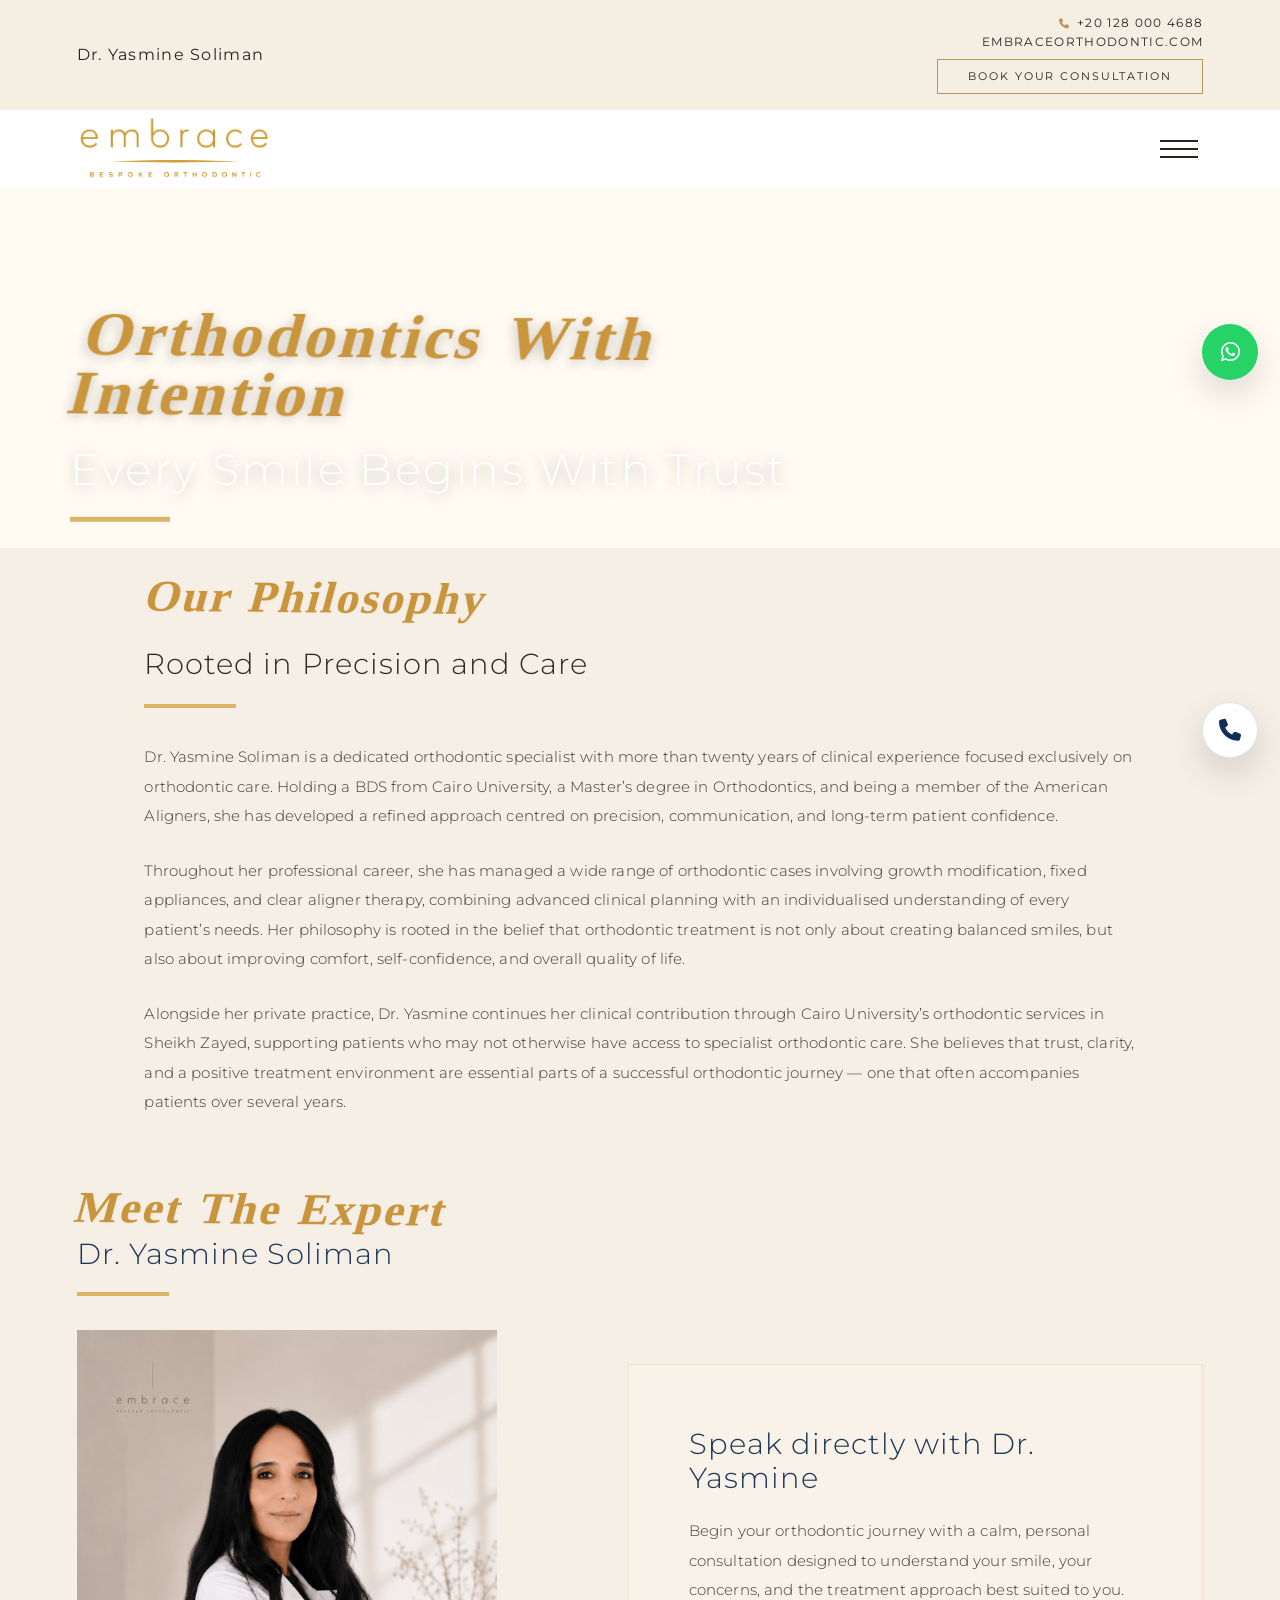
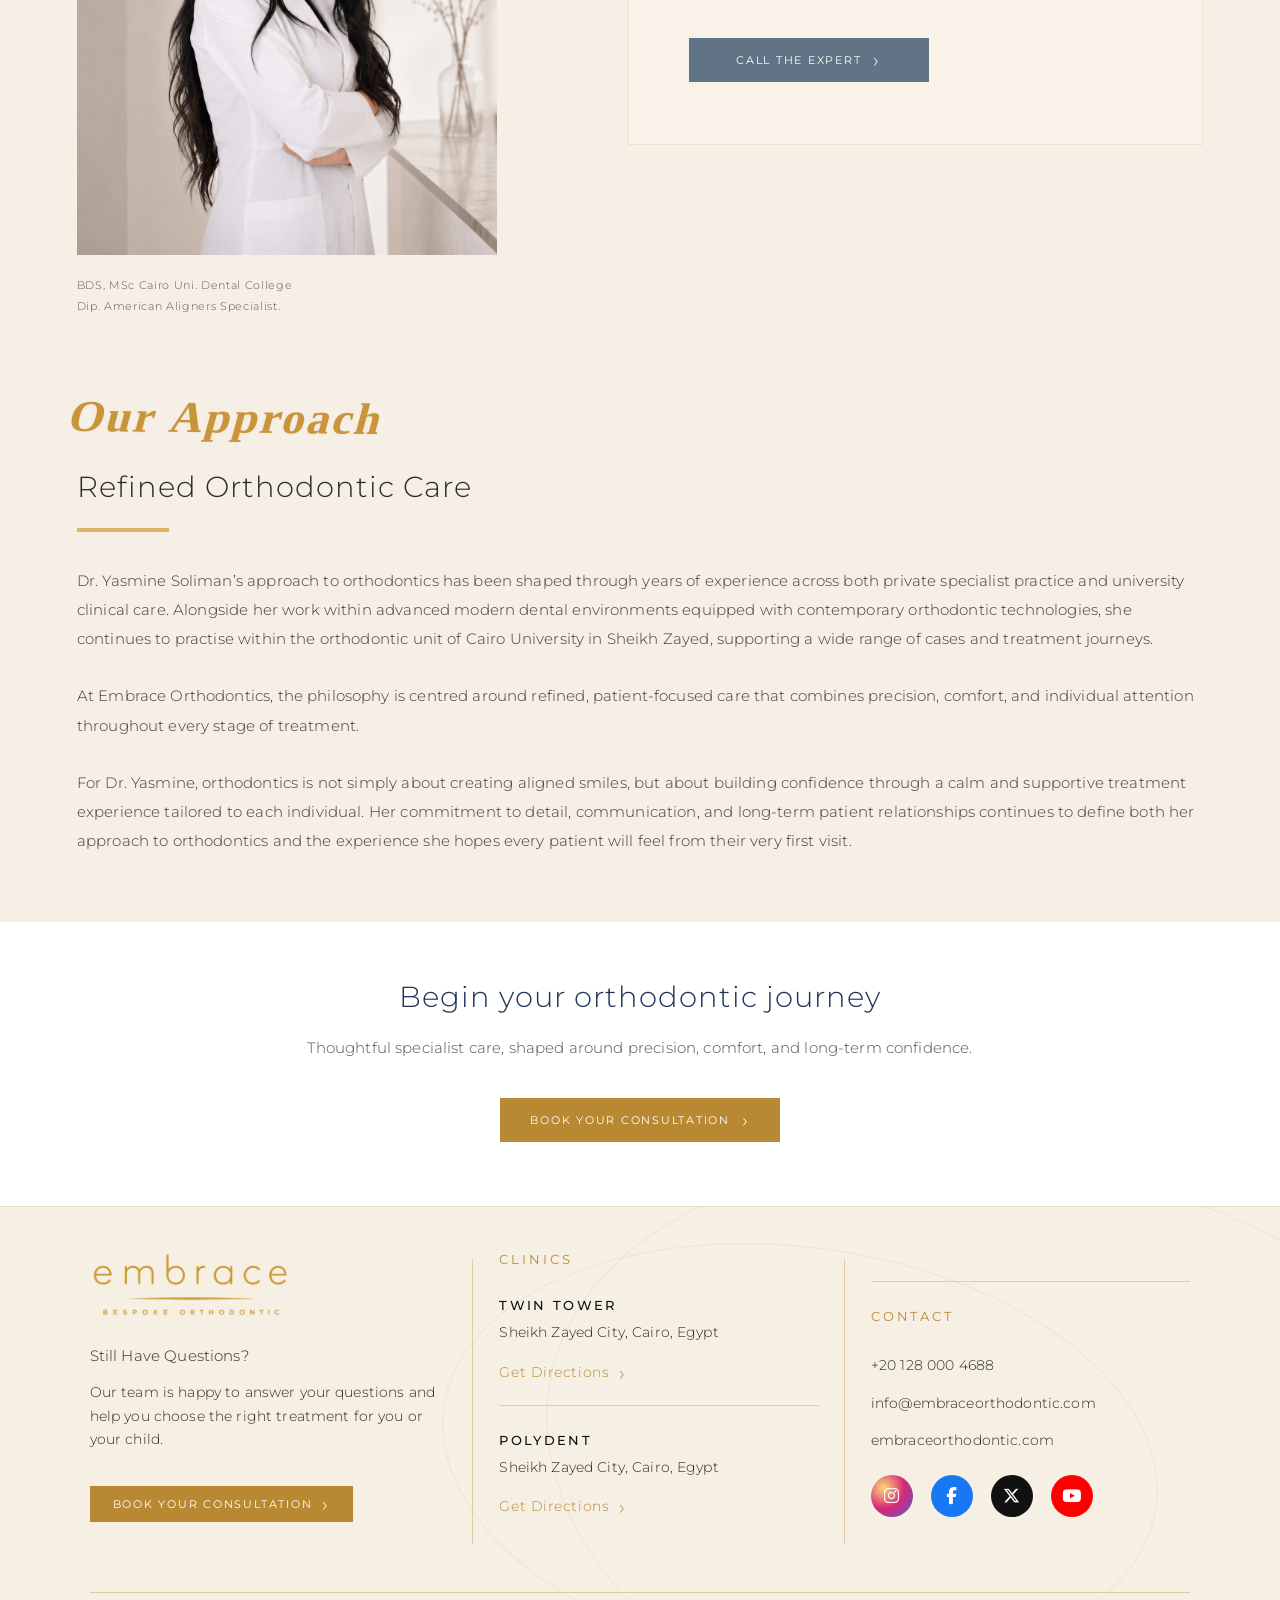
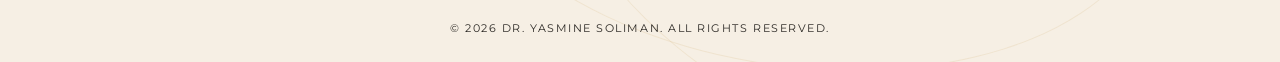
==== about.html @ a154ec94 "Update about.html" ====
<!--

=========================================================

ABOUT.HTML — LOCKED GLOBAL DESIGN

=========================================================

01. Document Head

02. Global Header - Burger menu - Floating buttons

03. Hero Section

04. Philosophy + Doctor CTA Section

05. Refined Approach Section

06. Final CTA Section

07. Global Footer

08. Page Scripts

=========================================================

-->

<!DOCTYPE html>

<html lang="en">

<head>

  <meta charset="UTF-8" />

  <meta name="viewport" content="width=device-width, initial-scale=1.0" />

  <title>About | Dr. Yasmine Soliman</title>

  <!-- ================= CSS FILES ================= -->

  <link rel="stylesheet" href="design-system.css?v=18" />

  <link rel="stylesheet" href="style.css?v=146" />

  <link rel="stylesheet" href="about.css?v=90" />

  <!-- ================= SITE DATA ================= -->

  <script src="site-data.js?v=13"></script>

  <!-- ================= GOOGLE FONTS ================= -->

  <link rel="preconnect" href="https://fonts.googleapis.com">

  <link rel="preconnect" href="https://fonts.gstatic.com" crossorigin>

  <link href="https://fonts.googleapis.com/css2?family=Montserrat:wght@200;300;400;500;600&family=Poppins:wght@200;300;400;500;600&display=swap" rel="stylesheet">

  <!-- ================= ICONS ================= -->

  <link rel="stylesheet" href="https://cdnjs.cloudflare.com/ajax/libs/font-awesome/6.5.0/css/all.min.css" />

</head>

<body class="about-page">

<!-- ================= 02. GLOBAL HEADER - BURGER MENU - FLOATING BUTTONS ================= -->

<header class="site-header">

  <div class="header-top">

    <a href="index.html?v=3" class="header-doctor-name">Dr. Yasmine Soliman</a>

    <div class="header-contact header-contact-stacked">

      <a href="tel:+201280004688" class="header-phone-link" data-site-phone-link>

        <i class="fa-solid fa-phone"></i>

        <span data-site-phone>+20 128 000 4688</span>

      </a>

      <span data-site-domain>WWW.EMBRACEORTHODONTIC.COM</span>

      <a href="contact.html?v=3" class="header-consultation">BOOK YOUR CONSULTATION</a>

    </div>

  </div>

  <div class="header-main">

    <a href="index.html?v=3" class="site-logo" aria-label="Embrace Bespoke Orthodontic">

      <img src="embrace-clear.png?v=1" alt="Embrace Bespoke Orthodontic">

    </a>

    <button class="burger-btn" aria-label="Open menu" aria-expanded="false" onclick="toggleMenu()">

      <span></span>

      <span></span>

      <span></span>

    </button>

  </div>

</header>

<div class="menu-overlay" id="menuOverlay">

  <div class="menu-orthodontic-line"></div>

  <div class="menu-inner">

    <div>

      <a href="index.html?v=3" class="menu-logo">

        <img src="embrace-clear.png?v=1" alt="Embrace Bespoke Orthodontic">

      </a>

      <nav class="menu-nav">

        <a href="index.html?v=3">Home</a>

        <a href="about.html?v=3">About</a>

        <a href="services.html?v=3">Services</a>

        <a href="pricing.html?v=1">Pricing</a>

        <a href="faq.html?v=60">FAQ</a>

        <a href="contact.html?v=3">Contact</a>

      </nav>

    </div>

    <div class="menu-bottom">

      <div>

        <strong>Contact</strong>

        <p data-site-phone>+20 128 000 4688</p>

        <p data-site-email>info@embraceorthodontic.com</p>

        <p data-site-domain>embraceorthodontic.com</p>

      </div>

      <div>

        <strong>Clinics</strong>

        <p data-site-address>Twin Tower, Sheikh Zayed City, Cairo, Egypt</p>

        <p>Polydent, Sheikh Zayed City, Cairo, Egypt</p>

      </div>

    </div>

  </div>

</div>

<a href="https://wa.me/201280004688" class="floating-contact float-whatsapp" aria-label="WhatsApp" data-site-whatsapp-link>

  <i class="fab fa-whatsapp"></i>

</a>

<a href="tel:+201280004688" class="floating-contact float-call" aria-label="Call" data-site-phone-link>

  <i class="fa-solid fa-phone"></i>

</a>

<!-- ================= 03. HERO SECTION ================= -->

<section class="about-hero hero-reveal">

  <div class="about-hero-content">

    <p class="about-hero-script script-line global-hero-script">Orthodontics With Intention</p>

    <h1 class="hero-title hero-title-line global-hero-title">Every Smile Begins With Trust</h1>

  </div>

</section>

<!-- ================= 04. PHILOSOPHY + DOCTOR CTA SECTION ================= -->

<section class="about-main-white">

  <div class="about-philosophy-panel">

    <div class="about-philosophy-inner">

      <p class="about-section-script global-section-script">Our Philosophy</p>

      <h2 class="global-section-title">Rooted in Precision and Care</h2>

      <span class="about-section-line global-gold-line"></span>

      <p class="global-body-copy">

        Dr. Yasmine Soliman is a dedicated orthodontic specialist with more than twenty years of clinical experience focused exclusively on orthodontic care. Holding a BDS from Cairo University, a Master’s degree in Orthodontics, and being a member of the American Aligners, she has developed a refined approach centred on precision, communication, and long-term patient confidence.

      </p>

      <p class="global-body-copy">

        Throughout her professional career, she has managed a wide range of orthodontic cases involving growth modification, fixed appliances, and clear aligner therapy, combining advanced clinical planning with an individualised understanding of every patient’s needs. Her philosophy is rooted in the belief that orthodontic treatment is not only about creating balanced smiles, but also about improving comfort, self-confidence, and overall quality of life.

      </p>

      <p class="global-body-copy">

        Alongside her private practice, Dr. Yasmine continues her clinical contribution through Cairo University’s orthodontic services in Sheikh Zayed, supporting patients who may not otherwise have access to specialist orthodontic care. She believes that trust, clarity, and a positive treatment environment are essential parts of a successful orthodontic journey — one that often accompanies patients over several years.

      </p>

    </div>

  </div>

  <div class="about-doctor-section">

    <div class="about-doctor-card">

      <p class="about-doctor-script global-section-script">Meet  The  Expert</p>

      <h2 class="global-section-title">Dr. Yasmine Soliman</h2>

      <span class="about-section-line global-gold-line"></span>

      <div class="about-doctor-image-wrap">

        <img src="about-dr-yasmine.png" alt="Dr. Yasmine Soliman">

      </div>

      <p class="about-doctor-honours">

        BDS, MSc Cairo Uni. Dental College<br>

        Dip. American Aligners Specialist.

      </p>

    </div>

    <div class="about-consult-box">

      <h3 class="global-section-title">Speak directly with Dr. Yasmine</h3>

      <p class="global-body-copy">

        Begin your orthodontic journey with a calm, personal consultation designed to understand your smile, your concerns, and the treatment approach best suited to you.

      </p>

      <a href="contact.html?v=3" class="about-consult-btn global-button">CALL THE EXPERT</a>

    </div>

  </div>

</section>

<!-- ================= 05. REFINED APPROACH SECTION ================= -->

<section class="about-refined-section">

  <div class="about-refined-inner">

    <p class="about-section-script global-section-script">Our Approach</p>

    <h2 class="global-section-title">Refined Orthodontic Care</h2>

    <span class="about-section-line global-gold-line"></span>

    <p class="global-body-copy">

      Dr. Yasmine Soliman’s approach to orthodontics has been shaped through years of experience across both private specialist practice and university clinical care. Alongside her work within advanced modern dental environments equipped with contemporary orthodontic technologies, she continues to practise within the orthodontic unit of Cairo University in Sheikh Zayed, supporting a wide range of cases and treatment journeys.

    </p>

    <p class="global-body-copy">

      At Embrace Orthodontics, the philosophy is centred around refined, patient-focused care that combines precision, comfort, and individual attention throughout every stage of treatment.

    </p>

    <p class="global-body-copy">

      For Dr. Yasmine, orthodontics is not simply about creating aligned smiles, but about building confidence through a calm and supportive treatment experience tailored to each individual. Her commitment to detail, communication, and long-term patient relationships continues to define both her approach to orthodontics and the experience she hopes every patient will feel from their very first visit.

    </p>

  </div>

</section>

<!-- ================= 06. FINAL CTA SECTION ================= -->

<section class="about-final-cta">

  <div class="about-final-cta-inner">

    <h2 class="global-section-title">Begin your orthodontic journey</h2>

    <p class="global-body-copy">

      Thoughtful specialist care, shaped around precision, comfort, and long-term confidence.

    </p>

    <a href="contact.html?v=3" class="about-final-btn global-button">BOOK YOUR CONSULTATION</a>

  </div>

</section>

<!-- ================= 07. GLOBAL FOOTER ================= -->

<footer class="site-footer">

  <div class="footer-inner">

    <div class="footer-brand">

      <a href="index.html?v=3" class="footer-logo">

        <img src="embrace-clear.png?v=1" alt="Embrace Bespoke Orthodontic">

      </a>

      <p class="footer-question">Still Have Questions?</p>

      <p>

        Our team is happy to answer your questions and help you choose the right treatment for you or your child.

      </p>

      <a href="contact.html?v=3" class="footer-cta">BOOK YOUR CONSULTATION</a>

    </div>

<div class="footer-column">

  <h3>Clinics</h3>

  <div class="footer-clinic">

    <strong>Twin Tower</strong>

    <p>Sheikh Zayed City, Cairo, Egypt</p>

    <a href="https://www.google.com/maps?q=Twin+Towers+Sheikh+Zayed+Cairo"

       target="_blank"

       rel="noopener"

       class="footer-map"

       data-site-primary-map-link>

       Get Directions

    </a>

  </div>

  <div class="footer-clinic">

    <strong>Polydent</strong>

    <p>Sheikh Zayed City, Cairo, Egypt</p>

    <a href="https://maps.app.goo.gl/KwoF2sYUzkKgD4gw7?g_st=ic"

       target="_blank"

       rel="noopener"

       class="footer-map"

       data-site-secondary-map-link>

       Get Directions

    </a>

  </div>

</div>

    <div class="footer-column">

      <h3>Contact</h3>

      <p data-site-phone>+20 128 000 4688</p>

      <p data-site-email>info@embraceorthodontic.com</p>

      <p data-site-domain>embraceorthodontic.com</p>

   <div class="footer-socials">

  <a href="https://www.instagram.com/" target="_blank" rel="noopener" class="icon instagram" aria-label="Instagram" data-site-instagram-link><i class="fab fa-instagram"></i></a>

  <a href="https://www.facebook.com/" target="_blank" rel="noopener" class="icon facebook" aria-label="Facebook" data-site-facebook-link><i class="fab fa-facebook-f"></i></a>

  <a href="https://x.com/" target="_blank" rel="noopener" class="icon twitter" aria-label="X" data-site-x-link><i class="fab fa-x-twitter"></i></a>

  <a href="https://www.youtube.com/" target="_blank" rel="noopener" class="icon youtube" aria-label="YouTube" data-site-youtube-link><i class="fab fa-youtube"></i></a>

</div>

    </div>

  </div>

  <div class="footer-bottom">

    <span data-site-footer>© 2026 Embrace Bespoke Orthodontic. All rights reserved.</span>

  </div>

</footer>

<!-- ================= 08. PAGE SCRIPTS ================= -->

<script>

function toggleMenu() {

  const body = document.body;

  const burger = document.querySelector(".burger-btn");

  body.classList.toggle("menu-open");

  const isOpen = body.classList.contains("menu-open");

  if (burger) {

    burger.setAttribute("aria-expanded", isOpen ? "true" : "false");

  }

}

window.addEventListener("scroll", function() {

  if (window.scrollY > 80) {

    document.body.classList.add("is-scrolled");

  } else {

    document.body.classList.remove("is-scrolled");

  }

});

window.addEventListener("load", function() {

  const hero = document.querySelector(".hero-reveal");

  if (hero) {

    setTimeout(function() {

      hero.classList.add("animate");

    }, 300);

  }

});

document.addEventListener("DOMContentLoaded", function () {

  if (typeof SITE_DATA === "undefined") return;

  document.querySelectorAll("[data-site-email]").forEach(function (el) {

    el.textContent = SITE_DATA.contact.email;

    if (el.tagName.toLowerCase() === "a") {

      el.href = "mailto:" + SITE_DATA.contact.email;

    }

  });

  document.querySelectorAll("[data-site-phone]").forEach(function (el) {

    el.textContent = SITE_DATA.contact.phoneDisplay;

  });

  document.querySelectorAll("[data-site-phone-link]").forEach(function (el) {

    el.href = "tel:" + SITE_DATA.contact.phoneRaw;

  });

  document.querySelectorAll("[data-site-whatsapp-link]").forEach(function (el) {

    el.href = SITE_DATA.contact.whatsappUrl;

  });

  document.querySelectorAll("[data-site-instagram-link]").forEach(function (el) {

  el.href = SITE_DATA.social.instagram;

});

document.querySelectorAll("[data-site-facebook-link]").forEach(function (el) {

  el.href = SITE_DATA.social.facebook;

});

document.querySelectorAll("[data-site-x-link]").forEach(function (el) {

  el.href = SITE_DATA.social.x || SITE_DATA.social.twitter;

});

document.querySelectorAll("[data-site-youtube-link]").forEach(function (el) {

  el.href = SITE_DATA.social.youtube;

});

  document.querySelectorAll("[data-site-primary-map-link]").forEach(function (el) {

  el.href = SITE_DATA.locations.primary.googleMapsUrl;

  el.target = "_blank";

  el.rel = "noopener";

});

document.querySelectorAll("[data-site-secondary-map-link]").forEach(function (el) {

  el.href = SITE_DATA.locations.secondary.googleMapsUrl;

  el.target = "_blank";

  el.rel = "noopener";

});

  document.querySelectorAll("[data-site-domain]").forEach(function (el) {

    el.textContent = SITE_DATA.website.domain;

  });

  document.querySelectorAll("[data-site-footer]").forEach(function (el) {

    el.textContent = SITE_DATA.footer.copyrightText;

  });

});

</script>

</body>

</html>
---- design-system.css ----
/* =========================================================

   EMBRACE BESPOKE ORTHODONTIC

   GLOBAL DESIGN SYSTEM

=========================================================

01. ROOT / CORE TOKENS
02. FONT FAMILY SYSTEM
03. SCRIPT TEXT SYSTEM
    - script tokens
    - global-script base class
    - global-hero-script class
    - global-section-script class
    - responsive script sizing/alignment
04. HERO TITLE SYSTEM
    - hero title tokens
    - global-hero-title class
    - responsive hero title sizing
05. SECTION TITLE SYSTEM
    - section title tokens
    - global-section-title class
    - responsive section title sizing
06. UNDERLINE SYSTEM
    - underline tokens
    - global-gold-line class
    - responsive underline sizing
07. BODY TEXT SYSTEM
    - body copy tokens
    - global-body-copy class
    - responsive body copy sizing
08. CARD TITLE SYSTEM
    - card title tokens
    - global-card-title class
    - responsive card title sizing
09. POPUP TITLE SYSTEM
    - popup title tokens
    - global-popup-title class
    - responsive popup title sizing
10. BUTTON SYSTEM
    - button tokens
    - global-button class
11. SPACING / CONTAINER SYSTEM
12. COLOUR UTILITY SYSTEM
13. HEADER PHONE LINK SUPPORT

========================================================= */


/* =========================================================

   EMBRACE BESPOKE ORTHODONTIC

   GLOBAL DESIGN SYSTEM

   This file controls shared visual design:

   fonts, scripts, hero titles, section titles,

   body copy, card titles, popup titles, underlines,

   buttons, colours, spacing, containers.

   Page CSS should control layout only.

========================================================= */

/* =========================================================

   01. ROOT / CORE TOKENS

========================================================= */

:root {

  --border-radius: 0px;

  --transition-smooth: all 0.4s ease;

  --transition-fast: all 0.25s ease;

  --shadow-soft: 0 10px 30px rgba(0,0,0,0.04);

  --shadow-light: 0 4px 20px rgba(0,0,0,0.03);

}

/* =========================================================

   02. FONT FAMILY SYSTEM

========================================================= */

:root {

  --font-body: 'Poppins', sans-serif;

  --font-heading: 'Montserrat', 'Poppins', sans-serif;

  --font-script: 'FasthinScript', cursive;

}

/* =========================================================

   03. SCRIPT TEXT SYSTEM

========================================================= */

:root {

  --script-font-family: var(--font-script);

  --script-font-weight: 600;

  --script-line-height: 0.95;

  --script-letter-spacing: 0.05em;

  --script-word-spacing: 0.08em;

  --script-scale-y: 1.10;

  --script-scale-x: 1.14;

  --script-skew-x: -14deg;

  --script-rotate: 0.6deg;

  --hero-script-size-desktop: 56px;

  --hero-script-size-tablet: 50px;

  --hero-script-size-mobile: 36px;

  --section-script-size-desktop: 40px;

  --section-script-size-tablet: 34px;

  --section-script-size-mobile: 34px;

  --hero-script-line-height: 0.95;

  --section-script-line-height: 0.92;

  --hero-script-align-x-desktop: 60px;

  --hero-script-align-x-tablet: 60px;

  --hero-script-align-x-mobile: 10px;

  --section-script-align-x-desktop: 70px;

  --section-script-align-x-tablet: 70px;

  --section-script-align-x-mobile: 24px;

  --hero-script-text-shadow:

    0 0 1px rgba(198,144,51,0.40),

    0 2px 12px rgba(0,0,0,0.25);

  --section-script-text-shadow:

    0 0 1px rgba(217,154,62,0.38),

    0 1px 6px rgba(0,0,0,0.04);

}

/* Base script */

.global-script {

  font-family: var(--script-font-family);

  font-weight: var(--script-font-weight);

  letter-spacing: var(--script-letter-spacing);

  word-spacing: var(--script-word-spacing);

  color: var(--brand-gold-script);

}

/* Hero script */

.global-hero-script {

  font-family: var(--script-font-family);

  font-size: var(--hero-script-size-desktop);

  line-height: var(--hero-script-line-height);

  font-weight: var(--script-font-weight);

  letter-spacing: var(--script-letter-spacing);

  word-spacing: var(--script-word-spacing);

  color: var(--brand-gold-script);

  text-shadow: var(--hero-script-text-shadow);

  transform:

    translateX(var(--hero-script-align-x-desktop))

    scaleY(var(--script-scale-y))

    scaleX(var(--script-scale-x))

    skewX(var(--script-skew-x))

    rotate(var(--script-rotate));

}

/* Section script */

.global-section-script {

  font-family: var(--script-font-family);

  font-size: var(--section-script-size-desktop);

  line-height: var(--section-script-line-height);

  font-weight: var(--script-font-weight);

  letter-spacing: var(--script-letter-spacing);

  word-spacing: var(--script-word-spacing);

  color: var(--brand-gold-script);

  text-shadow: var(--section-script-text-shadow);

  transform:

    translateX(var(--section-script-align-x-desktop))

    scaleY(var(--script-scale-y))

    scaleX(var(--script-scale-x))

    skewX(var(--script-skew-x))

    rotate(var(--script-rotate));

}

@media (min-width: 701px) and (max-width: 1180px) {

  .global-hero-script {

    font-size: var(--hero-script-size-tablet);

    transform:

      translateX(var(--hero-script-align-x-tablet))

      scaleY(var(--script-scale-y))

      scaleX(var(--script-scale-x))

      skewX(var(--script-skew-x))

      rotate(var(--script-rotate));

  }

  .global-section-script {

    font-size: var(--section-script-size-tablet);

    transform:

      translateX(var(--section-script-align-x-tablet))

      scaleY(var(--script-scale-y))

      scaleX(var(--script-scale-x))

      skewX(var(--script-skew-x))

      rotate(var(--script-rotate));

  }

}

@media (max-width: 700px) {

  .global-hero-script {

    font-size: var(--hero-script-size-mobile);

    transform:

      translateX(var(--hero-script-align-x-mobile))

      scaleY(var(--script-scale-y))

      scaleX(var(--script-scale-x))

      skewX(var(--script-skew-x))

      rotate(var(--script-rotate));

  }

  .global-section-script {

    font-size: var(--section-script-size-mobile);

    transform:

      translateX(var(--section-script-align-x-mobile))

      scaleY(var(--script-scale-y))

      scaleX(var(--script-scale-x))

      skewX(var(--script-skew-x))

      rotate(var(--script-rotate));

  }

}

/* =========================================================

   04. HERO TITLE SYSTEM

========================================================= */

:root {

  --hero-title-font-family: var(--font-heading);

  --hero-title-font-weight: 300;

  --hero-title-line-height: 1.16;

  --hero-title-letter-spacing: 0.055em;

  --hero-title-text-transform: none;

  --hero-title-size-desktop: 44px;

  --hero-title-size-tablet: 38px;

  --hero-title-size-mobile: 42px;

  --hero-title-color-light: rgba(255,255,255,0.96);

  --hero-title-color-dark: #2d2a26;

  --hero-title-color-navy: #1d3557;

  --hero-title-text-shadow-light:

    0 2px 14px rgba(0,0,0,0.28),

    0 0 20px rgba(255,255,255,0.08);

}

.global-hero-title {

  font-family: var(--hero-title-font-family);

  font-size: var(--hero-title-size-desktop);

  line-height: var(--hero-title-line-height);

  font-weight: var(--hero-title-font-weight);

  letter-spacing: var(--hero-title-letter-spacing);

  text-transform: var(--hero-title-text-transform);

}

@media (min-width: 701px) and (max-width: 1180px) {

  .global-hero-title {

    font-size: var(--hero-title-size-tablet);

  }

}

@media (max-width: 700px) {

  .global-hero-title {

    font-size: var(--hero-title-size-mobile);

  }

}

/* =========================================================

   05. SECTION TITLE SYSTEM

========================================================= */

:root {

  --section-title-font-family: var(--font-heading);

  --section-title-font-weight: 300;

  --section-title-line-height: 1.16;

  --section-title-letter-spacing: 0.035em;

  --section-title-text-transform: none;

  --section-title-size-desktop: 29px;

  --section-title-size-tablet: 27px;

  --section-title-size-mobile: 25px;

  --section-title-color-light: rgba(255,255,255,0.94);

  --section-title-color-blue: #607485;

  --section-title-color-dark: #2d2a26;

  --section-title-color-navy: #1d3557;

}

.global-section-title {

  font-family: var(--section-title-font-family);

  font-size: var(--section-title-size-desktop);

  line-height: var(--section-title-line-height);

  font-weight: var(--section-title-font-weight);

  letter-spacing: var(--section-title-letter-spacing);

  text-transform: var(--section-title-text-transform);

}

@media (min-width: 701px) and (max-width: 1180px) {

  .global-section-title {

    font-size: var(--section-title-size-tablet);

  }

}

@media (max-width: 700px) {

  .global-section-title {

    font-size: var(--section-title-size-mobile);

  }

}

/* =========================================================

   06. UNDERLINE SYSTEM

========================================================= */

:root {

  --underline-width-desktop: 92px;

  --underline-height-desktop: 4px;

  --underline-width-tablet: 72px;

  --underline-height-tablet: 3px;

  --underline-width-mobile: 72px;

  --underline-height-mobile: 3px;

  --underline-color: #ddb46a;

  --underline-gap-top: 22px;

  --underline-gap-bottom: 34px;

}

.global-gold-line {

  display: block;

  width: var(--underline-width-desktop);

  height: var(--underline-height-desktop);

  margin: var(--underline-gap-top) 0 var(--underline-gap-bottom);

  background: var(--underline-color);

}

@media (min-width: 701px) and (max-width: 1180px) {

  .global-gold-line {

    width: var(--underline-width-tablet);

    height: var(--underline-height-tablet);

  }

}

@media (max-width: 700px) {

  .global-gold-line {

    width: var(--underline-width-mobile);

    height: var(--underline-height-mobile);

  }

}

/* =========================================================

   07. BODY TEXT SYSTEM

========================================================= */

:root {

  --body-copy-font-family: var(--font-heading);

  --body-copy-font-size-desktop: 15px;

  --body-copy-font-size-tablet: 14.5px;

  --body-copy-font-size-mobile: 14px;

  --body-copy-line-height-desktop: 1.95;

  --body-copy-line-height-tablet: 1.82;

  --body-copy-line-height-mobile: 1.82;

  --body-copy-font-weight: 300;

  --body-copy-letter-spacing: 0.01em;

  --body-copy-color-dark: rgba(47,42,38,0.92);

  --body-copy-color-muted: rgba(47,42,38,0.82);

  --body-copy-color-light: rgba(255,255,255,0.88);

}

.global-body-copy {

  font-family: var(--body-copy-font-family);

  font-size: var(--body-copy-font-size-desktop);

  line-height: var(--body-copy-line-height-desktop);

  font-weight: var(--body-copy-font-weight);

  letter-spacing: var(--body-copy-letter-spacing);

}

@media (min-width: 701px) and (max-width: 1180px) {

  .global-body-copy {

    font-size: var(--body-copy-font-size-tablet);

    line-height: var(--body-copy-line-height-tablet);

  }

}

@media (max-width: 700px) {

  .global-body-copy {

    font-size: var(--body-copy-font-size-mobile);

    line-height: var(--body-copy-line-height-mobile);

  }

}

/* =========================================================

   08. CARD TITLE SYSTEM

========================================================= */

:root {

  --card-title-font-family: var(--font-heading);

  --card-title-font-weight: 300;

  --card-title-line-height: 1.2;

  --card-title-letter-spacing: 0.025em;

  --card-title-size-desktop: 23px;

  --card-title-size-tablet: 22px;

  --card-title-size-mobile: 26px;

  --card-title-color-light: rgba(255,255,255,0.94);

  --card-title-color-dark: #2d2a26;

  --card-title-color-navy: #1d3557;

}

.global-card-title {

  font-family: var(--card-title-font-family);

  font-size: var(--card-title-size-desktop);

  line-height: var(--card-title-line-height);

  font-weight: var(--card-title-font-weight);

  letter-spacing: var(--card-title-letter-spacing);

}

@media (min-width: 701px) and (max-width: 1180px) {

  .global-card-title {

    font-size: var(--card-title-size-tablet);

  }

}

@media (max-width: 700px) {

  .global-card-title {

    font-size: var(--card-title-size-mobile);

  }

}

/* =========================================================

   09. POPUP TITLE SYSTEM

========================================================= */

:root {

  --popup-title-font-family: var(--font-heading);

  --popup-title-font-weight: 300;

  --popup-title-line-height: 1.12;

  --popup-title-letter-spacing: 0.015em;

  --popup-title-size-desktop: 32px;

  --popup-title-size-mobile: 28px;

  --popup-title-color-dark: #2d2a26;

}

.global-popup-title {

  font-family: var(--popup-title-font-family);

  font-size: var(--popup-title-size-desktop);

  line-height: var(--popup-title-line-height);

  font-weight: var(--popup-title-font-weight);

  letter-spacing: var(--popup-title-letter-spacing);

}

@media (max-width: 700px) {

  .global-popup-title {

    font-size: var(--popup-title-size-mobile);

  }

}

/* =========================================================

   10. BUTTON SYSTEM

========================================================= */

:root {

  --button-font-family: var(--font-heading);

  --button-font-size: 11px;

  --button-font-weight: 400;

  --button-letter-spacing: 0.16em;

  --button-height: 44px;

}

.global-button {

  display: inline-flex;

  align-items: center;

  justify-content: center;

  height: var(--button-height);

  font-family: var(--button-font-family);

  font-size: var(--button-font-size);

  line-height: 1;

  font-weight: var(--button-font-weight);

  letter-spacing: var(--button-letter-spacing);

  text-transform: uppercase;

}

/* =========================================================

   11. SPACING / CONTAINER SYSTEM

========================================================= */

:root {

  --container-wide: 1240px;

  --container-standard: 1180px;

  --container-reading: 920px;

  --container-narrow: 760px;

  --page-padding-desktop: 6%;

  --page-padding-tablet: 5%;

  --page-padding-mobile: 7%;

  --section-compact-desktop: 56px;

  --section-medium-desktop: 78px;

  --section-feature-desktop: 96px;

  --section-compact-tablet: 52px;

  --section-medium-tablet: 70px;

  --section-feature-tablet: 84px;

  --section-compact-mobile: 42px;

  --section-medium-mobile: 54px;

  --section-feature-mobile: 66px;

  --title-to-line-gap: 22px;

  --line-to-content-gap: 34px;

  --script-to-title-gap: 8px;

  --section-heading-bottom-gap: 36px;

  --section-heading-bottom-gap-mobile: 28px;

  --card-gap-desktop: 18px;

  --card-gap-tablet: 16px;

  --card-gap-mobile: 14px;

  --card-padding-desktop: 30px;

  --card-padding-mobile: 22px;

}

/* =========================================================

   12. COLOUR UTILITY SYSTEM

========================================================= */

:root {

  --brand-white: #ffffff;

  --brand-ivory: #fffaf2;

  --brand-cream: #f6efe6;

  --brand-soft-cream: #f8f2e8;

  --brand-charcoal: #2d2a26;

  --brand-muted: #6f655c;

  --brand-navy: #1d3557;

  --brand-steel-blue: #607485;

  --brand-footer-blue: #263c4b;

  --brand-gold: #b88932;

  --brand-gold-soft: #ddb46a;

  --brand-gold-script: #c69033;

  --color-navy: var(--brand-navy);

  --color-navy-soft: #27496d;

  --color-light-blue: #edf5f9;

  --color-cream: var(--brand-cream);

  --color-white: var(--brand-white);

  --color-gold: #b89b5e;

  --color-text: #2b2b2b;

  --color-text-light: #6f6f6f;

  --color-border: rgba(0, 0, 0, 0.08);

  --footer-global-bg: #f6efe4;

  --footer-variant-bg: #263c4b;

  --footer-bottom-strip-bg: #526675;

  --footer-text-dark: #2d2a26;

  --footer-text-light: #ffffff;

  --footer-text-light-soft: rgba(255,255,255,0.86);

  --footer-text-light-muted: rgba(255,255,255,0.72);

  --footer-heading-gold: #b88932;

  --footer-border-gold: rgba(198,161,91,0.42);

  --footer-border-gold-dark: rgba(185,150,87,0.26);

  --card-light-bg: rgba(239,233,220,0.96);

  --card-light-text: rgba(47,42,38,0.86);

  --card-dark-border: rgba(239,233,220,0.70);

  --card-dark-border-hover: rgba(239,233,220,0.95);

  --card-dark-hover-bg: rgba(255,255,255,0.055);

  --popup-bg: rgba(239,233,220,0.96);

  --popup-text: rgba(47,42,38,0.86);

  --popup-overlay-bg: rgba(0,0,0,0.20);

  --popup-shadow: 0 24px 58px rgba(5,22,38,0.24);

  --text-dark: #2d2a26;

  --text-soft-dark: rgba(47,42,38,0.92);

  --text-muted: rgba(47,42,38,0.82);

  --text-light: rgba(255,255,255,0.94);

  --text-light-soft: rgba(255,255,255,0.88);

}

/* =========================================================

   13. HEADER PHONE LINK SUPPORT

========================================================= */

.header-phone-link {

  color: inherit;

  text-decoration: none;

  display: inline-flex;

  align-items: center;

  gap: 6px;

  transition:

    opacity 0.25s ease,

    color 0.25s ease;

}

.header-phone-link:hover {

  color: inherit;

  text-decoration: none;

  opacity: 0.88;

}

@media (max-width: 700px) {

  .header-contact .header-phone-link {

    display: inline-flex !important;

    align-items: center;

    gap: 6px;

  }

  .header-contact .header-phone-link span {

    display: inline !important;

    visibility: visible !important;

    opacity: 1 !important;

  }

}
---- style.css ----
/* =========================================================

   V3 GLOBAL STYLE SYSTEM INDEX

=========================================================

01. ROOT VARIABLES / GLOBAL COLOURS
02. GLOBAL RESET
03. BODY / BASE TYPOGRAPHY
04. GLOBAL LINKS
05. GLOBAL HEADER SYSTEM
    05A. TOP CONTACT STRIP
    05B. MAIN NAVBAR
    05C. LOGO SYSTEM
    05D. SCROLLED HEADER STATE
06. BURGER BUTTON
07. FULL SCREEN MENU OVERLAY
    07A. MENU ANIMATION
    07B. MENU DECORATIVE OUTLINES
    07C. MENU NAVIGATION LINKS
    07D. MENU FOOTER INFO
08. HERO TEXT ANIMATION SYSTEM
    08A. SCRIPT WRITING EFFECT
    08B. HERO FALL / SOFT REVEAL
    08C. REDUCED MOTION ACCESSIBILITY
    08D. HERO SUBTITLE LINE 
09. FLOATING CONTACT BUTTONS
    09A. WHATSAPP BUTTON
    09B. CALL BUTTON
10. GLOBAL FOOTER SYSTEM (NOT INCLUDING HOME AND CONTACT FOOTERS)
    10A. FOOTER STRUCTURE
    10B. FOOTER DECORATIVE OUTLINES
    10C. FOOTER CTA BUTTON
    10D. FOOTER SOCIAL ICONS
    10E. FOOTER COPYRIGHT
11. GLOBAL BUTTON SYSTEM
12. GLOBAL UNDERLINE SYSTEM
13. RESPONSIVE SYSTEM
    13A. iPAD / TABLET
    13B. MOBILE
    13C. Laptop / PC

========================================================= */

/* =========================================================

   SYSTEM RULE:
   style.css controls global/shared systems only.
   Page-specific layout/design must stay in each page CSS file.
   Do not place experimental fixes here unless they apply globally.
   Page exceptions must be clearly labelled.

========================================================= */


/* =========================================================

   01. ROOT VARIABLES / GLOBAL COLOURS

========================================================= */

:root {

  --v2-white: #ffffff;

  --v2-ivory: #fffaf2;

  --v2-cream: #f5eee3;

  --v2-soft-cream: #f8f2e8;

  --v2-charcoal: #262321;

  --v2-muted: #6f655c;

  --v2-navy: #0f2f57;

  --v2-gold: #b99657;

  --v2-gold-soft: rgba(185, 150, 87, 0.42);

  --v2-gold-faint: rgba(185, 150, 87, 0.18);

  --v2-border: rgba(185, 150, 87, 0.24);

  --v2-shadow: rgba(38, 35, 33, 0.12);

  --v2-whatsapp: #25d366;

  --v2-facebook: #1877f2;

  --v2-youtube: #ff0000;

  --v2-header-height: 78px;

  --v2-header-compact-height: 64px;

  --v2-ease-luxury: cubic-bezier(0.45, 0, 0.15, 1);

}

/* =========================================================

   02. GLOBAL RESET

========================================================= */

*,

*::before,

*::after {

  box-sizing: border-box;

  border-radius: 0 !important;

}

html {

  scroll-behavior: smooth;

}

body {

  margin: 0;

  overflow-x: hidden;

}

/* =========================================================

   03. BODY / BASE TYPOGRAPHY

========================================================= */
@font-face {

  font-family: 'FasthinScript';

  src: url('/dental-website-v3/fasthin-script.otf') format('opentype');

  font-weight: normal;

  font-style: normal;

}

@font-face {

  font-family: 'PaintBrushScript';

  src: url('/dental-website-v3/paint-brush-script.otf') format('opentype');

  font-weight: normal;

  font-style: normal;

}


@font-face {

  font-family: 'RoyaltyFree';

  src: url('/dental-website-v3/royalty-free.otf') format('opentype');

  font-weight: normal;

  font-style: normal;

}



body {

  font-family: 'Poppins', 'Montserrat', Arial, sans-serif;

  background: var(--v2-ivory);

  color: var(--v2-charcoal);

}

h1,

h2,

h3,

h4,

h5,

h6,

p {

  margin-top: 0;

}

img {

  max-width: 100%;

  display: block;

}

/* =========================================================

   04. GLOBAL LINKS

========================================================= */

a {

  color: inherit;

  text-decoration: none;

}

a:hover {

  text-decoration: none;

}

/* =========================================================

   05. GLOBAL HEADER SYSTEM

========================================================= */

.site-header {

  position: sticky;

  top: 0;

  z-index: 10000;

  width: 100%;

  background: var(--v2-white);

  transition: background 0.35s ease;

}

/* ---------- 05A. TOP CONTACT STRIP ---------- */

.header-top {

  width: 100%;

  background: var(--v2-cream);

  padding: 14px 6%;

  display: flex;

  align-items: center;

  justify-content: space-between;

  gap: 34px;

  overflow: hidden;

  transition:

    max-height 0.45s ease,

    opacity 0.35s ease,

    padding 0.45s ease;

}

.header-doctor-name {

  display: flex;

  align-items: center;

  white-space: nowrap;

  color: var(--v2-charcoal);

  font-size: 15px;

  line-height: 1.2;

  letter-spacing: 0.08em;

  font-weight: 400;

}

.header-contact {

  display: flex;

  flex-direction: column;

  align-items: flex-end;

  justify-content: center;

  gap: 5px;

  color: var(--v2-charcoal);

  font-size: 11px;

  letter-spacing: 0.11em;

  text-transform: uppercase;

  text-align: right;

}

.header-contact span,

.header-contact a {

  display: inline-flex;

  align-items: center;

  gap: 7px;

  white-space: nowrap;

}

.header-contact span {

  line-height: 1.2;

}

.header-contact i {

  font-size: 10px;

  color: var(--v2-gold);

  transform: translateY(-0.5px);

}

.header-consultation {

  margin-top: 4px;

  padding: 10px 28px;

  border: 1px solid var(--v2-gold);

  background: transparent;

  color: var(--v2-charcoal);

  font-size: 10px;

  line-height: 1;

  letter-spacing: 0.18em;

  text-transform: uppercase;

  transition:

    background 0.3s ease,

    color 0.3s ease,

    border-color 0.3s ease;

}

.header-consultation:hover {

  background: var(--v2-gold);

  color: var(--v2-white);

}

/* ---------- 05B. MAIN NAVBAR ---------- */

.header-main {

  width: 100%;

  height: 62px;

  padding: 0 6%;

  background: var(--v2-white);

  display: flex;

  align-items: center;

  justify-content: space-between;

  transition:

    height 0.45s ease,

    box-shadow 0.35s ease,

    padding 0.35s ease;

}

/* ---------- 05C. LOGO SYSTEM ---------- */

.site-logo {

  display: inline-flex;

  align-items: center;

  justify-content: flex-start;

  height: 100%;

}

.site-logo img {

  width: auto;

  height: 82px;

  max-height: none;

  object-fit: contain;

  display: block;

}

.logo-text {

  color: var(--v2-charcoal);

  font-size: 20px;

  font-weight: 300;

  letter-spacing: 0.06em;

}

/* ---------- 05D. SCROLLED HEADER STATE ---------- */

body.is-scrolled .header-top {

  max-height: 0;

  padding-top: 0;

  padding-bottom: 0;

  opacity: 0;

}

body.is-scrolled .header-main {

  height: 58px;

  box-shadow: 0 8px 24px rgba(0, 0, 0, 0.055);

}

/* =========================================================

   06. BURGER BUTTON

========================================================= */

.burger-btn {

  width: 48px;

  height: 48px;

  border: none;

  background: transparent;

  padding: 0;

  cursor: pointer;

  display: flex;

  flex-direction: column;

  justify-content: center;

  align-items: center;

  gap: 6px;

  position: relative;

  z-index: 13000;

}

.burger-btn span {

  display: block;

  width: 38px;

  height: 2px;

  background: var(--v2-charcoal);

  transition:

    transform 0.35s ease,

    opacity 0.3s ease,

    background 0.3s ease;

}

body.menu-open .burger-btn span {

  background: var(--v2-gold);

}

/* =========================================================

   07. FULL SCREEN MENU OVERLAY

========================================================= */

.menu-overlay {

  position: fixed;

  inset: 0;

  z-index: 12000;

  background: var(--v2-cream);

  transform: translateX(100%);

  transition: transform 1.05s cubic-bezier(0.22, 1, 0.36, 1);

  overflow: hidden;

}

body.menu-open {

  overflow: hidden;

}

body.menu-open .menu-overlay {

  transform: translateX(0);

}

/* ---------- 07A. MENU DECORATIVE OUTLINES ---------- */

.menu-overlay::before,

.menu-overlay::after {

  content: "";

  position: absolute;

  pointer-events: none;

}

.menu-overlay::before {

  width: 420px;

  height: 760px;

  right: -95px;

  top: 8%;

  border-left: 10px solid rgba(255, 255, 255, 0.72);

  border-top: 10px solid rgba(255, 255, 255, 0.72);

  border-bottom: 10px solid rgba(185, 150, 87, 0.11);

  box-shadow: -12px 0 22px rgba(0, 0, 0, 0.035);

}

.menu-overlay::after {

  width: 320px;

  height: 320px;

  right: -120px;

  bottom: 13%;

  border: 8px solid rgba(255, 255, 255, 0.68);

  transform: rotate(45deg);

}

/* ---------- 07B. MENU INNER STRUCTURE ---------- */

.menu-inner {

  position: relative;

  z-index: 2;

  min-height: 100%;

  padding: 58px 7% 34px;

  display: flex;

  flex-direction: column;

  justify-content: space-between;

}

.menu-logo img {

  width: auto;

  max-height: 58px;

  margin-bottom: 28px;

}

/* ---------- 07C. MENU NAVIGATION LINKS ---------- */

.menu-nav {

  display: flex;

  flex-direction: column;

  align-items: flex-start;

  max-width: 430px;

}

.menu-nav a {

  width: 100%;

  display: flex;

  align-items: center;

  justify-content: space-between;

  padding: 11px 0;

  border-bottom: 1px solid rgba(185, 150, 87, 0.16);

  color: var(--v2-charcoal);

  font-size: clamp(23px, 2.6vw, 36px);

  line-height: 1.05;

  font-weight: 300;

  letter-spacing: 0.18em;

  text-transform: uppercase;

}

.menu-nav a::after {

  content: "›";

  color: var(--v2-gold);

  font-size: 25px;

  line-height: 1;

  transition: transform 0.35s ease;

}

.menu-nav a:hover::after {

  transform: translateX(7px);

}

/* ---------- 07D. MENU FOOTER INFO ---------- */

.menu-bottom {

  display: grid;

  grid-template-columns: 1fr 1fr;

  gap: 18px;

  margin-top: 34px;

  max-width: 760px;

  color: var(--v2-muted);

  font-size: 13px;

  line-height: 1.48;

}

.menu-bottom strong {

  display: block;

  margin-bottom: 12px;

  color: var(--v2-charcoal);

  font-size: 12px;

  letter-spacing: 0.16em;

  text-transform: uppercase;

}

.menu-bottom p {

  margin: 0 0 7px;

}

/* =========================================================

   08. HERO TEXT ANIMATION SYSTEM

========================================================= */

/* Default hidden state */

.hero-reveal .script-line,

.hero-reveal .hero-title,

.hero-reveal .hero-subtitle,

.hero-reveal .hero-copy,

.hero-reveal .hero-button {

  opacity: 0;

}

/* ---------- 08A. SCRIPT WRITING EFFECT ---------- */

.hero-reveal.animate .script-line {

  animation: scriptWrite 5.6s cubic-bezier(0.25, 0.05, 0.2, 1) forwards 0.7s;

}

/* ---------- 08B. HERO TITLE / CONTENT SOFT REVEAL ---------- */

.hero-reveal.animate .hero-title {

  animation: heroSoftFall 3.8s cubic-bezier(0.18, 0.9, 0.22, 1) forwards 3.4s;

}

.hero-reveal.animate .hero-subtitle {

  animation: heroSoftFall 2.4s cubic-bezier(0.18, 0.9, 0.22, 1) forwards 2.2s;

}

.hero-reveal.animate .hero-copy {

  animation: heroSoftFall 2.2s cubic-bezier(0.18, 0.9, 0.22, 1) forwards 2.6s;

}

.hero-reveal.animate .hero-button {

  animation: heroSoftFall 2s cubic-bezier(0.18, 0.9, 0.22, 1) forwards 3s;

}

/* ---------- 08C. KEYFRAMES ---------- */

@keyframes scriptWrite {

  0% {

    opacity: 0;

    transform: translateX(-18px) translateY(8px);

    filter: blur(3px);

  }

  35% {

    opacity: 1;

  }

  100% {

    opacity: 1;

    transform: translateX(0) translateY(0);

    filter: blur(0);

  }

}

@keyframes heroSoftFall {

  0% {

    opacity: 0;

    transform: translateY(-42px);

    filter: blur(4px);

  }

  100% {

    opacity: 1;

    transform: translateY(0);

    filter: blur(0);

  }

}

/* ---------- 08D. REDUCED MOTION ACCESSIBILITY ---------- */

@media (prefers-reduced-motion: reduce) {

  html {

    scroll-behavior: auto;

  }

  .menu-overlay,

  .header-top,

  .header-main,

  .burger-btn span,

  .hero-reveal .script-line,

  .hero-reveal .hero-title,

  .hero-reveal .hero-subtitle,

  .hero-reveal .hero-copy,

  .hero-reveal .hero-button {

    animation: none !important;

    transition: none !important;

    transform: none !important;

    opacity: 1 !important;

    filter: none !important;

    clip-path: none !important;

  }

}


/* =========================================================

   09. FLOATING CONTACT BUTTONS

========================================================= */

.floating-contact {

  position: fixed;

  right: 22px;

  z-index: 9500;

  width: 56px;

  height: 56px;

  border-radius: 50% !important;

  display: flex;

  align-items: center;

  justify-content: center;

  box-shadow: 0 14px 34px rgba(0, 0, 0, 0.14);

  font-size: 22px;

  transition:

    transform 0.28s ease,

    box-shadow 0.28s ease,

    opacity 0.28s ease;

}

.floating-contact:hover {

  transform: translateY(-3px);

  box-shadow: 0 18px 36px rgba(0, 0, 0, 0.18);

}

/* ---------- 09A. WHATSAPP BUTTON ---------- */

.float-whatsapp {

  top: 36vh;

  background: var(--v2-whatsapp);

  color: var(--v2-white);

}

/* ---------- 09B. CALL BUTTON ---------- */

.float-call {

  top: 78vh;

  background: var(--v2-white);

  color: var(--v2-navy);

  border: 1px solid rgba(15, 47, 87, 0.12);

}


/* =========================================================

   10. GLOBAL FOOTER SYSTEM — LOCKED FOOTER

========================================================= */

/* =========================================================

   NOTE:
   This global footer system currently applies to:
   - Services
   - Pricing
   - FAQ
   - About
   Home and Contact footers remain intentional
   page-specific variants handled separately in:
   - home.css
   - contact.css

========================================================= */


.site-footer {

  position: relative;

  overflow: hidden;

  background: #f6efe4;

  color: #2d2a26;

  padding: 44px 7% 24px;

  border-top: 1px solid rgba(198, 161, 91, 0.26);

}

.footer-inner {

  position: relative;

  z-index: 2;

  display: grid;

  grid-template-columns: 1.12fr 1fr 1fr;

  gap: 52px;

  align-items: start;

}

/* ---------- 10A. FOOTER STRUCTURE ---------- */

.footer-brand,

.footer-column {

  position: relative;

}

.footer-brand::after,

.footer-column:nth-child(2)::after {

  content: "";

  position: absolute;

  top: 8px;

  right: -26px;

  width: 1px;

  height: 285px;

  background: rgba(198, 161, 91, 0.45);

}

.footer-logo img {

  width: 330px;

  max-width: 100%;

  height: auto;

  margin: 0 0 24px;

}

.footer-question {

  margin: 0 0 14px !important;

  color: #2d2a26 !important;

  font-family: 'Montserrat', 'Poppins', sans-serif;

  font-size: 15px !important;

  line-height: 1.45 !important;

  font-weight: 300 !important;

  letter-spacing: 0.01em;

}

.footer-brand p,

.footer-column p {

  margin: 0 0 8px;

  color: #2d2a26;

  font-family: 'Montserrat', 'Poppins', sans-serif;

  font-size: 14px;

  line-height: 1.68;

  font-weight: 300;

  letter-spacing: 0.01em;

}

.footer-column h3 {

  margin: 0 0 30px;

  color: #b88932;

  font-family: 'Montserrat', 'Poppins', sans-serif;

  font-size: 13px;

  font-weight: 400;

  letter-spacing: 0.22em;

  text-transform: uppercase;

}

.footer-clinic {

  margin-bottom: 26px;

  padding-bottom: 22px;

  border-bottom: 1px solid rgba(198, 161, 91, 0.42);

}

.footer-clinic:last-child {

  margin-bottom: 0;

  padding-bottom: 0;

  border-bottom: none;

}

.footer-clinic strong {

  display: block;

  margin-bottom: 8px;

  color: #111111;

  font-family: 'Montserrat', 'Poppins', sans-serif;

  font-size: 13px;

  font-weight: 500;

  letter-spacing: 0.18em;

  text-transform: uppercase;

}

.footer-column:last-child > p {

  margin-bottom: 14px;

}

.footer-column:last-child::before {

  content: "";

  display: block;

  width: 100%;

  height: 1px;

  background: rgba(198, 161, 91, 0.42);

  margin: 30px 0 26px;

}

/* ---------- 10B. FOOTER DECORATIVE OUTLINES ---------- */

.site-footer::before,

.site-footer::after {

  content: "";

  position: absolute;

  pointer-events: none;

  border: 1px solid rgba(198, 161, 91, 0.16);

  opacity: 0.92;

}

.site-footer::before {

  width: 980px;

  height: 620px;

  right: -240px;

  top: -40px;

  border-radius: 50% !important;

  transform: rotate(12deg);

}

.site-footer::after {

  width: 720px;

  height: 420px;

  right: 120px;

  top: 40px;

  border-radius: 50% !important;

  transform: rotate(8deg);

}

/* ---------- 10C. FOOTER CTA / LINKS ---------- */

.footer-map {

  display: inline-flex;

  margin-top: 10px;

  color: #b88932;

  font-size: 14px;

  font-weight: 300;

  letter-spacing: 0.04em;

  text-decoration: none;

}

.footer-cta {

  display: inline-flex;

  align-items: center;

  justify-content: center;

  min-width: 250px;

  min-height: 36px;

  height: 36px;

  margin: 26px 0 0;

  padding: 0 22px;

  background: #b88932;

  border: 1px solid #b88932;

  color: #ffffff;

  font-family: 'Montserrat', 'Poppins', sans-serif;

  font-size: 11px;

  font-weight: 400;

  letter-spacing: 0.16em;

  text-transform: uppercase;

  text-decoration: none;

}

.footer-cta:hover {

  background: transparent;

  color: #b88932;

}

.footer-map::after,

.footer-cta::after {

  content: "›";

  margin-left: 10px;

  font-size: 20px;

  line-height: 1;

  font-weight: 300;

}

/* ---------- 10D. FOOTER SOCIAL ICONS ---------- */

.footer-socials {

  display: flex;

  align-items: center;

  gap: 18px;

  margin-top: 22px;

}

.icon {

  width: 42px;

  height: 42px;

  border-radius: 50% !important;

  display: inline-flex;

  align-items: center;

  justify-content: center;

  color: #ffffff;

  font-size: 18px;

  text-decoration: none;

}

.icon.instagram {

  background: radial-gradient(circle at 30% 30%, #feda75, #d62976, #4f5bd5);

}

.icon.facebook {

  background: var(--v2-facebook);

}

.icon.whatsapp {

  background: var(--v2-whatsapp);

}

.icon.youtube {

  background: var(--v2-youtube);

}

.icon.twitter {

  background: #111111;

}

/* ---------- 10E. FOOTER COPYRIGHT ---------- */

.footer-bottom {

  position: relative;

  z-index: 2;

  margin-top: 42px;

  padding-top: 28px;

  color: #2d2a26;

  font-size: 11px;

  line-height: 1.8;

  text-align: center;

  letter-spacing: 0.14em;

  text-transform: uppercase;

}

.footer-bottom::before {

  content: "";

  display: block;

  width: 100%;

  height: 1px;

  background: rgba(198, 161, 91, 0.48);

  margin-bottom: 26px;

}



/* =========================================================

   11. GLOBAL BUTTON SYSTEM

========================================================= */

.btn,

.global-btn {

  display: inline-flex;

  align-items: center;

  justify-content: center;

  min-height: 44px;

  padding: 13px 24px;

  border: 1px solid var(--v2-gold);

  background: transparent;

  color: var(--v2-charcoal);

  font-size: 11px;

  font-weight: 400;

  letter-spacing: 0.15em;

  line-height: 1;

  text-transform: uppercase;

  text-decoration: none;

  cursor: pointer;

  transition:

    background 0.3s ease,

    color 0.3s ease,

    border-color 0.3s ease,

    transform 0.25s ease;

}

.btn:hover,

.global-btn:hover {

  background: var(--v2-gold);

  color: var(--v2-white);

  transform: translateY(-1px);

}

.btn:focus-visible,

.global-btn:focus-visible {

  outline: 1px solid var(--v2-gold);

  outline-offset: 3px;

}

/* ---------- 11A. BUTTON ARROW SYSTEM ---------- */

.btn-arrow::after,

.global-btn-arrow::after {

  content: "›";

  margin-left: 10px;

  font-size: 18px;

  line-height: 1;

  font-weight: 300;

}


/* =========================================================

   12. GLOBAL UNDERLINE SYSTEM

========================================================= */

.hero-title-line::after {

  content: "";

  display: block;

  width: 80px;

  height: 4px;

  background: #ddb46a;

  margin-top: 22px;

}

/* ---------- 12A. LAPTOP / PC UNDERLINE ---------- */

@media (min-width: 1181px) {

  .hero-title-line::after {

    width: 100px;

    height: 5px;

  }

}


/* =========================================================

   13. RESPONSIVE SYSTEM

========================================================= */

/* ---------- 13A. iPAD / TABLET ---------- */

@media (max-width: 1180px) {

  .header-top {

    padding-left: 5%;

    padding-right: 5%;

    gap: 16px;

  }

  .header-main {

    padding-left: 5%;

    padding-right: 5%;

  }

  .header-contact {

    gap: 12px;

    font-size: 10px;

  }

  .header-consultation {

    padding: 7px 14px;

  }

  .site-logo img {

    width: auto;

    height: 60px;

    max-height: none;

  }

  .menu-inner {

    padding: 84px 7% 46px;

  }

  .footer-inner {

    grid-template-columns: 1.12fr 1fr 1fr;

    gap: 42px;

  }

  .footer-column:last-child {

    grid-column: auto;

  }

}

/* ---------- 13B. MOBILE ---------- */

@media (max-width: 700px) {

  .header-top {

    padding: 9px 5%;

    align-items: flex-start;

    gap: 8px;

  }

  .header-doctor-name {

    font-size: 12px;

    letter-spacing: 0.06em;

  }

  .header-contact {

    flex-direction: column;

    align-items: flex-end;

    gap: 5px;

    font-size: 9.5px;

  }

  .header-contact span:nth-child(2),

  .header-contact span:nth-child(3) {

    display: none;

  }

  .header-consultation {

    padding: 6px 10px;

    font-size: 9px;

  }

  .header-main {

    height: 66px;

  }

  body.is-scrolled .header-main {

    height: 60px;

  }

  .site-logo img,

  body.is-scrolled .site-logo img {

    width: auto;

    height: 54px;

    max-height: none;

  }

  .burger-btn {

    width: 42px;

    height: 42px;

  }

  .burger-btn span {

    width: 28px;

  }


  .menu-inner {

    padding: 84px 7% 38px;

  }

  .menu-logo img {

    max-height: 56px;

    margin-bottom: 30px;

  }

  .menu-nav {

    max-width: 100%;

  }

  .menu-nav a {

    font-size: 22px;

    padding: 13px 0;

  }

  .menu-bottom {

    grid-template-columns: 1fr;

    gap: 18px;

    font-size: 12px;

  }

  .menu-overlay::before {

    width: 420px;

    height: 170px;

    right: -190px;

    top: 18%;

  }

  .menu-overlay::after {

    width: 400px;

    height: 160px;

    right: -180px;

    bottom: 8%;

  }

  .floating-contact {

    right: 15px;

    width: 48px;

    height: 48px;

    font-size: 21px;

  }

html body a.float-whatsapp.floating-contact,

html body .float-whatsapp.floating-contact,

html body .floating-contact.float-whatsapp {

  top: 145px !important;

  bottom: auto !important;

  transform: none !important;

}

  .float-call {

    top: 70vh;

  }

  .site-footer {

    padding: 38px 7% 22px;

  }

  .footer-inner {

    grid-template-columns: 1fr;

    gap: 28px;

  }

  .footer-column:last-child {

    grid-column: auto;

  }

  .footer-logo img {

    width: 300px;

    max-width: 86%;

    height: auto;

    max-height: none;

    object-fit: contain;

    margin: 0 0 22px;

  }

  .footer-brand p,

  .footer-column p {

    line-height: 1.45;

    margin-bottom: 7px;

  }

  .footer-question {

    margin-bottom: 10px !important;

  }

  .footer-cta {

    min-width: 0;

    width: 100%;

    margin-top: 22px;

    height: 42px;

    min-height: 42px;

  }

  .footer-clinic {

    margin-bottom: 20px;

    padding-bottom: 18px;

  }

  .footer-column h3 {

    margin-bottom: 20px;

  }

  .footer-socials {

    margin-top: 18px;

  }

  .footer-bottom {

    margin-top: 30px;

    padding-top: 22px;

    font-size: 10.5px;

  }

}

/* ---------- 13C. LAPTOP / PC ---------- */

@media (min-width: 1181px) {

  .site-header {

    position: sticky;

    top: 0;

    transform: translateZ(0);

    backface-visibility: hidden;

    will-change: transform;

  }

  .header-top {

    padding: 16px 6%;

  }

  .header-doctor-name {

    font-size: 16px;

  }

  .header-contact {

    font-size: 12px;

  }

  .header-consultation {

    font-size: 11px;

    padding: 11px 30px;

  }

  .header-main {

    height: 78px;

    transition: none;

  }

  body.is-scrolled .header-main {

    height: 68px;

    transition: none;

  }

  .site-logo img {

    width: auto;

    height: 68px;

    max-height: none;

  }

}

/* ---------- 13D. ROUND ICON EXCEPTIONS ---------- */

.floating-contact,

.floating-contact a,

.float-contact a,

.whatsapp-float,

.phone-float,

.footer-socials a,

.social-icons a,

.icon {

  border-radius: 50% !important;

}


/* =========================================================

   GLOBAL FOOTER SOCIAL ICON FIX

========================================================= */

.footer-socials .icon,

.contact-footer-socials .icon {

  width: 42px !important;

  height: 42px !important;

  border-radius: 50% !important;

  display: inline-flex !important;

  align-items: center !important;

  justify-content: center !important;

  overflow: hidden !important;

  text-decoration: none !important;

}

.footer-socials .icon i,

.contact-footer-socials .icon i {

  display: inline-flex !important;

  align-items: center !important;

  justify-content: center !important;

  width: auto !important;

  height: auto !important;

  margin: 0 !important;

  color: #ffffff !important;

  font-size: 17px !important;

  line-height: 1 !important;

}
---- about.css ----
/* =========================================================

   ABOUT.CSS — FINAL CLEAN VERSION

   Uses design-system.css as master visual reference.

   Page CSS controls About-specific layout only.

========================================================= */

/* =========================================================

   ABOUT.CSS — FINAL CLEAN LOCKED VERSION

   Uses design-system.css as master visual reference.

   Page CSS controls About-specific layouts only.

=========================================================

01. Global About Rules

02. Hero Section

03. Hero Animation

04. Main Cream Section

05. Philosophy Section

06. Doctor Profile + Consultation Section

07. Refined Approach Section

08. Final CTA Section

09. Buttons + Footer Adjustments

10. iPad / Tablet Layout

11. Mobile Layout

12. Laptop / Desktop Layout

========================================================= */

/* =========================================================

   01. GLOBAL ABOUT RULES

========================================================= */

body.about-page {

  margin: 0;

  padding: 0;

  background: var(--brand-ivory);

  color: var(--brand-charcoal);

  overflow-x: hidden;

  font-family: var(--font-heading);

}

.about-page *,

.about-page *::before,

.about-page *::after {

  box-sizing: border-box;

}

.about-page img {

  max-width: 100%;

  display: block;

}

.about-page a {

  text-decoration: none;

}

/* =========================================================

   02. HERO SECTION

========================================================= */

.about-hero {

  position: relative;

  width: 100%;

  height: 360px;

  overflow: hidden;

  background-image: url('/dental-website-v3/about-hero.png');

  background-size: cover;

  background-position: 68% center;

  background-repeat: no-repeat;

}

.about-hero-content {

  position: absolute;

  left: 5.5%;

  top: 64%;

  transform: translateY(-50%);

  z-index: 2;

  max-width: var(--container-narrow);

}

.about-hero-script {

  margin: 0 0 var(--title-to-line-gap);

  opacity: 0;

}

.about-hero .hero-title {

  margin: 0;

  max-width: 720px;

  color: var(--hero-title-color-light);

  opacity: 0;

  text-shadow: var(--hero-title-text-shadow-light);

}

/* =========================================================

   03. HERO ANIMATION

========================================================= */

.about-hero.animate .about-hero-script {

  animation: aboutScriptReveal 3.8s ease forwards;

}

.about-hero.animate .hero-title {

  animation: aboutHeroDrop 2.8s ease forwards;

  animation-delay: 2.2s;

}

@keyframes aboutScriptReveal {

  0% {

    opacity: 0;

    transform:

      translateX(var(--hero-script-align-x-desktop))

      translateY(14px)

      scaleY(var(--script-scale-y))

      scaleX(var(--script-scale-x))

      skewX(var(--script-skew-x))

      rotate(var(--script-rotate));

    filter: blur(3px);

  }

  100% {

    opacity: 0.94;

    transform:

      translateX(var(--hero-script-align-x-desktop))

      translateY(0)

      scaleY(var(--script-scale-y))

      scaleX(var(--script-scale-x))

      skewX(var(--script-skew-x))

      rotate(var(--script-rotate));

    filter: blur(0);

  }

}

@keyframes aboutHeroDrop {

  0% {

    opacity: 0;

    transform: translateY(55px);

  }

  100% {

    opacity: 1;

    transform: translateY(0);

  }

}

/* =========================================================

   04. MAIN CREAM SECTION

========================================================= */

.about-main-white {

  background: var(--brand-cream);

  padding: 58px var(--page-padding-desktop) 70px;

}

/* =========================================================

   05. PHILOSOPHY PANEL

========================================================= */

.about-philosophy-panel {

  width: 100%;

  background: var(--brand-cream);

  padding: 54px 6% 58px;

  margin-bottom: 64px;

}

.about-philosophy-inner {

  width: 100%;

  max-width: var(--container-wide);

}

.about-section-script,

.about-doctor-script {

  margin: 0 0 var(--script-to-title-gap);

  opacity: 0.94;

  color: var(--brand-gold-script) !important;

}

}

.about-philosophy-inner h2,

.about-refined-inner h2 {

  margin: 0;

  color: var(--section-title-color-blue);

}

.about-doctor-card h2,

.about-consult-box h3,

.about-final-cta h2 {

  margin: 0;

  color: var(--section-title-color-navy);

}

.about-section-line {

  margin: var(--underline-gap-top) 0 var(--underline-gap-bottom);

}

.about-philosophy-inner p,

.about-refined-inner p {

  margin: 0 0 26px;

  max-width: 1180px;

  color: var(--body-copy-color-dark);

}

.about-philosophy-inner p:last-child,

.about-refined-inner p:last-child {

  margin-bottom: 0;

}

/* =========================================================

   06. DOCTOR + CTA SECTION

========================================================= */

.about-doctor-section {

  display: grid;

  grid-template-columns: 0.9fr 1.1fr;

  gap: 80px;

  align-items: center;

}

.about-doctor-card {

  max-width: 420px;

}

.about-doctor-image-wrap img {

  width: 100%;

  height: auto;

}

.about-doctor-honours {

  margin: 20px 0 0;

  color: rgba(47,42,38,0.76);

  font-family: var(--body-copy-font-family);

  font-size: 11px;

  line-height: 1.9;

  font-weight: 300;

  letter-spacing: 0.06em;

}

.about-consult-box {

  background: var(--brand-soft-cream);

  padding: 62px 60px;

  border: 1px solid rgba(185,150,87,0.18);

}

.about-consult-box h3 {

  margin-bottom: 22px;

}

.about-consult-box p {

  margin: 0 0 34px;

  color: var(--body-copy-color-dark);

}

/* =========================================================

   07. REFINED APPROACH SECTION

========================================================= */

.about-refined-section {

  background: var(--brand-cream);

  padding: 62px var(--page-padding-desktop) 66px;

}

.about-refined-inner {

  max-width: var(--container-wide);

}

.about-refined-inner p {

  margin-bottom: 28px;

}

/* =========================================================

   08. FINAL CTA SECTION

========================================================= */

.about-final-cta {

  background: var(--brand-white);

  padding: 58px var(--page-padding-desktop) 64px;

  text-align: center;

}

.about-final-cta-inner {

  max-width: var(--container-narrow);

  margin: 0 auto;

}

.about-final-cta h2 {

  margin-bottom: 20px;

}

.about-final-cta p {

  margin: 0 0 36px;

  color: var(--body-copy-color-muted);

}

/* =========================================================

   09. BUTTONS + FOOTER LOGO

========================================================= */

.about-consult-btn,

.about-final-btn {

  min-width: 240px;

  padding: 0 24px;

  transition:

    background 0.3s ease,

    color 0.3s ease;

}

.about-consult-btn {

  background: var(--brand-steel-blue);

  color: var(--brand-white);

}

.about-consult-btn:hover {

  background: var(--brand-navy);

}

.about-final-btn {

  min-width: 280px;

  background: var(--brand-gold);

  border: 1px solid var(--brand-gold);

  color: var(--brand-white);

}

.about-final-btn:hover {

  background: transparent;

  color: var(--brand-gold);

}

.about-consult-btn::after,

.about-final-btn::after {

  content: "›";

  margin-left: 12px;

  font-size: 20px;

  line-height: 1;

  font-weight: 300;

}

.about-page .site-footer .footer-logo img {

  width: 200px !important;

  max-width: 72% !important;

}

/* =========================================================

   10. iPAD / TABLET

========================================================= */

@media (min-width: 701px) and (max-width: 1180px) {

  .about-hero {

    height: 360px;

    background-position: 68% center;

  }

  .about-hero-content {

    left: 5%;

    top: 58%;

    max-width: 620px;

  }

  @keyframes aboutScriptReveal {

    0% {

      opacity: 0;

      transform:

        translateX(var(--hero-script-align-x-tablet))

        translateY(14px)

        scaleY(var(--script-scale-y))

        scaleX(var(--script-scale-x))

        skewX(var(--script-skew-x))

        rotate(var(--script-rotate));

      filter: blur(3px);

    }

    100% {

      opacity: 0.94;

      transform:

        translateX(var(--hero-script-align-x-tablet))

        translateY(0)

        scaleY(var(--script-scale-y))

        scaleX(var(--script-scale-x))

        skewX(var(--script-skew-x))

        rotate(var(--script-rotate));

      filter: blur(0);

    }

  }

  .about-section-script,

  .about-doctor-script {

    margin-bottom: 6px;

  }

  .about-main-white {

    padding-top: 42px;

    padding-bottom: 52px;

  }

  .about-philosophy-panel {

    padding-top: 18px;

    padding-bottom: 42px;

    margin-bottom: 46px;

  }

  .about-philosophy-inner p,

  .about-refined-inner p {

    margin-bottom: 20px;

  }

  .about-doctor-section {

    grid-template-columns: 0.92fr 0.95fr;

    gap: 34px;

    align-items: center;

  }

  .about-doctor-card {

    max-width: 390px;

  }

  .about-consult-box {

    max-width: 550px;

    width: 100%;

    padding: 40px 42px;

    align-self: center;

    transform: translateY(-36px);

  }

  .about-consult-box h3 {

    margin-bottom: 16px;

  }

  .about-consult-box p {

    margin-bottom: 24px;

  }

  .about-refined-section {

    padding-top: 18px;

    padding-bottom: 48px;

  }

  .about-final-cta {

    padding-top: 30px;

    padding-bottom: 32px;

    text-align: left;

  }

  .about-final-cta-inner {

    max-width: var(--container-standard);

    display: grid;

    grid-template-columns: 1fr auto;

    align-items: center;

    column-gap: 40px;

  }

  .about-final-cta h2 {

    white-space: nowrap;

    margin: 0;

  }

  .about-final-cta p {

    grid-column: 1 / 2;

    margin: 10px 0 0;

  }

  .about-final-btn {

    grid-column: 2 / 3;

    grid-row: 1 / 3;

    justify-self: end;

    align-self: center;

    min-width: 250px;

    width: auto;

    height: 38px;

    margin: 0;

    background: var(--brand-white);

    color: var(--brand-gold);

    border: 1px solid var(--brand-gold);

  }

  .about-final-btn:hover {

    background: var(--brand-gold);

    color: var(--brand-white);

  }

  .about-page .site-footer .footer-brand {

    text-align: center;

  }

  .about-page .site-footer .footer-logo img {

    width: 210px !important;

    max-width: 74% !important;

    margin: 0 auto 20px auto !important;

  }

  .about-page .site-footer .footer-brand p,

  .about-page .site-footer .footer-brand .footer-question {

    text-align: left;

  }

  .about-page .site-footer .footer-brand .footer-cta {

    margin-left: auto;

    margin-right: auto;

  }

.about-doctor-script {

  transform:

    translateX(28px)

    scaleY(var(--script-scale-y))

    scaleX(var(--script-scale-x))

    skewX(var(--script-skew-x))

    rotate(var(--script-rotate));

}

.about-page .site-footer .footer-inner {

  display: grid !important;

  grid-template-columns: 1fr 1fr 1fr !important;

  gap: 42px !important;

  align-items: start !important;

}

.about-page .site-footer .footer-column {

  min-width: 0 !important;

}
   
}

/* =========================================================

   11. MOBILE

========================================================= */

@media (max-width: 700px) {

  .about-hero {

    height: 400px;

    background-size: cover;

    background-position: 58% center;

  }

  .about-hero-content {

    top: 56%;

    left: 7%;

    right: 7%;

    max-width: none;

  }

.about-hero-script {

  max-width: 100%;

  margin-bottom: 12px;

  font-size: var(--hero-script-size-mobile);

  line-height: var(--script-line-height);

  white-space: nowrap;

  transform: translateX(-8px);

}
@keyframes aboutScriptReveal {

  0% {

    opacity: 0;

    transform:

      translateX(2px)

      translateY(14px)

      scaleY(var(--script-scale-y))

      scaleX(var(--script-scale-x))

      skewX(var(--script-skew-x))

      rotate(var(--script-rotate));

    filter: blur(3px);

  }

  100% {

    opacity: 0.94;

    transform:

      translateX(2px)

      translateY(0)

      scaleY(var(--script-scale-y))

      scaleX(var(--script-scale-x))

      skewX(var(--script-skew-x))

      rotate(var(--script-rotate));

    filter: blur(0);

  }

}

  .about-hero .hero-title {

    margin-top: 0;

    max-width: 400px;

  }

  .about-main-white {

    padding: 56px 0 68px;

  }

  .about-philosophy-panel {

    padding: 6px var(--page-padding-mobile) 58px;

    margin-bottom: 20px;

  }

  .about-section-script,

  .about-doctor-script {

    margin: 0 0 4px;

  }

  .about-section-line {

    margin: var(--title-to-line-gap) 0 26px;

  }

  .about-philosophy-inner p,

  .about-refined-inner p {

    margin-bottom: 24px;

  }

  .about-doctor-section {

    grid-template-columns: 1fr;

    gap: 44px;

    padding: 0 var(--page-padding-mobile);

    margin-top: -12px;

  }

  .about-doctor-card {

    max-width: 100%;

  }

  .about-doctor-honours {

    font-size: 10px;

    line-height: 1.8;

  }

  .about-consult-box {

    padding: 42px 28px;

  }

  .about-consult-btn,

  .about-final-btn {

    width: 100%;

    min-width: 0;

  }

  .about-refined-section {

    padding: 6px var(--page-padding-mobile) 62px;

  }

 .about-final-cta {

  padding: 42px var(--page-padding-mobile) 46px;

}

.about-final-cta h2 {

  margin-bottom: 14px;

}

.about-final-cta p {

  margin-bottom: 24px;

}

.about-final-btn {

  height: 42px;

  width: 76%;

  max-width: 540px;

  margin-left: auto;

  margin-right: auto;

}

.about-page .site-footer .footer-logo img {

  width: 190px !important;

  max-width: none !important;

  margin: 0 auto 22px auto !important;

}

.about-page .site-footer .footer-brand {

  max-width: 280px !important;

  margin: 0 auto !important;

  text-align: center !important;

}


 .about-page .site-footer .footer-clinic:last-child {

  padding-bottom: 24px !important;

  margin-bottom: 24px !important;

  border-bottom: 1px solid rgba(198,161,91,0.42) !important;

}

   
}

/* =========================================================

   12. LAPTOP / PC

========================================================= */

@media (min-width: 1181px) {

  .about-main-white {

    padding-top: 18px;

  }

  .about-philosophy-panel {

    padding-top: 18px;

    margin-bottom: 36px;

  }

  .about-doctor-section {

    margin-top: -18px;

  }

  .about-refined-section {

    padding-top: 18px;

  }

  .about-section-script,

  .about-doctor-script {

    margin-bottom: 8px;

  }

.about-doctor-script {

  transform:

    translateX(28px)

    scaleY(var(--script-scale-y))

    scaleX(var(--script-scale-x))

    skewX(var(--script-skew-x))

    rotate(var(--script-rotate));

}

}

@media (min-width: 701px) and (max-width: 1180px) {

  .about-page .site-footer .footer-inner {

    grid-template-columns: 1fr 1fr 1fr !important;

    column-gap: 34px !important;

  }

  .about-page .site-footer .footer-brand,

  .about-page .site-footer .footer-column {

    width: auto !important;

    max-width: none !important;

  }

}
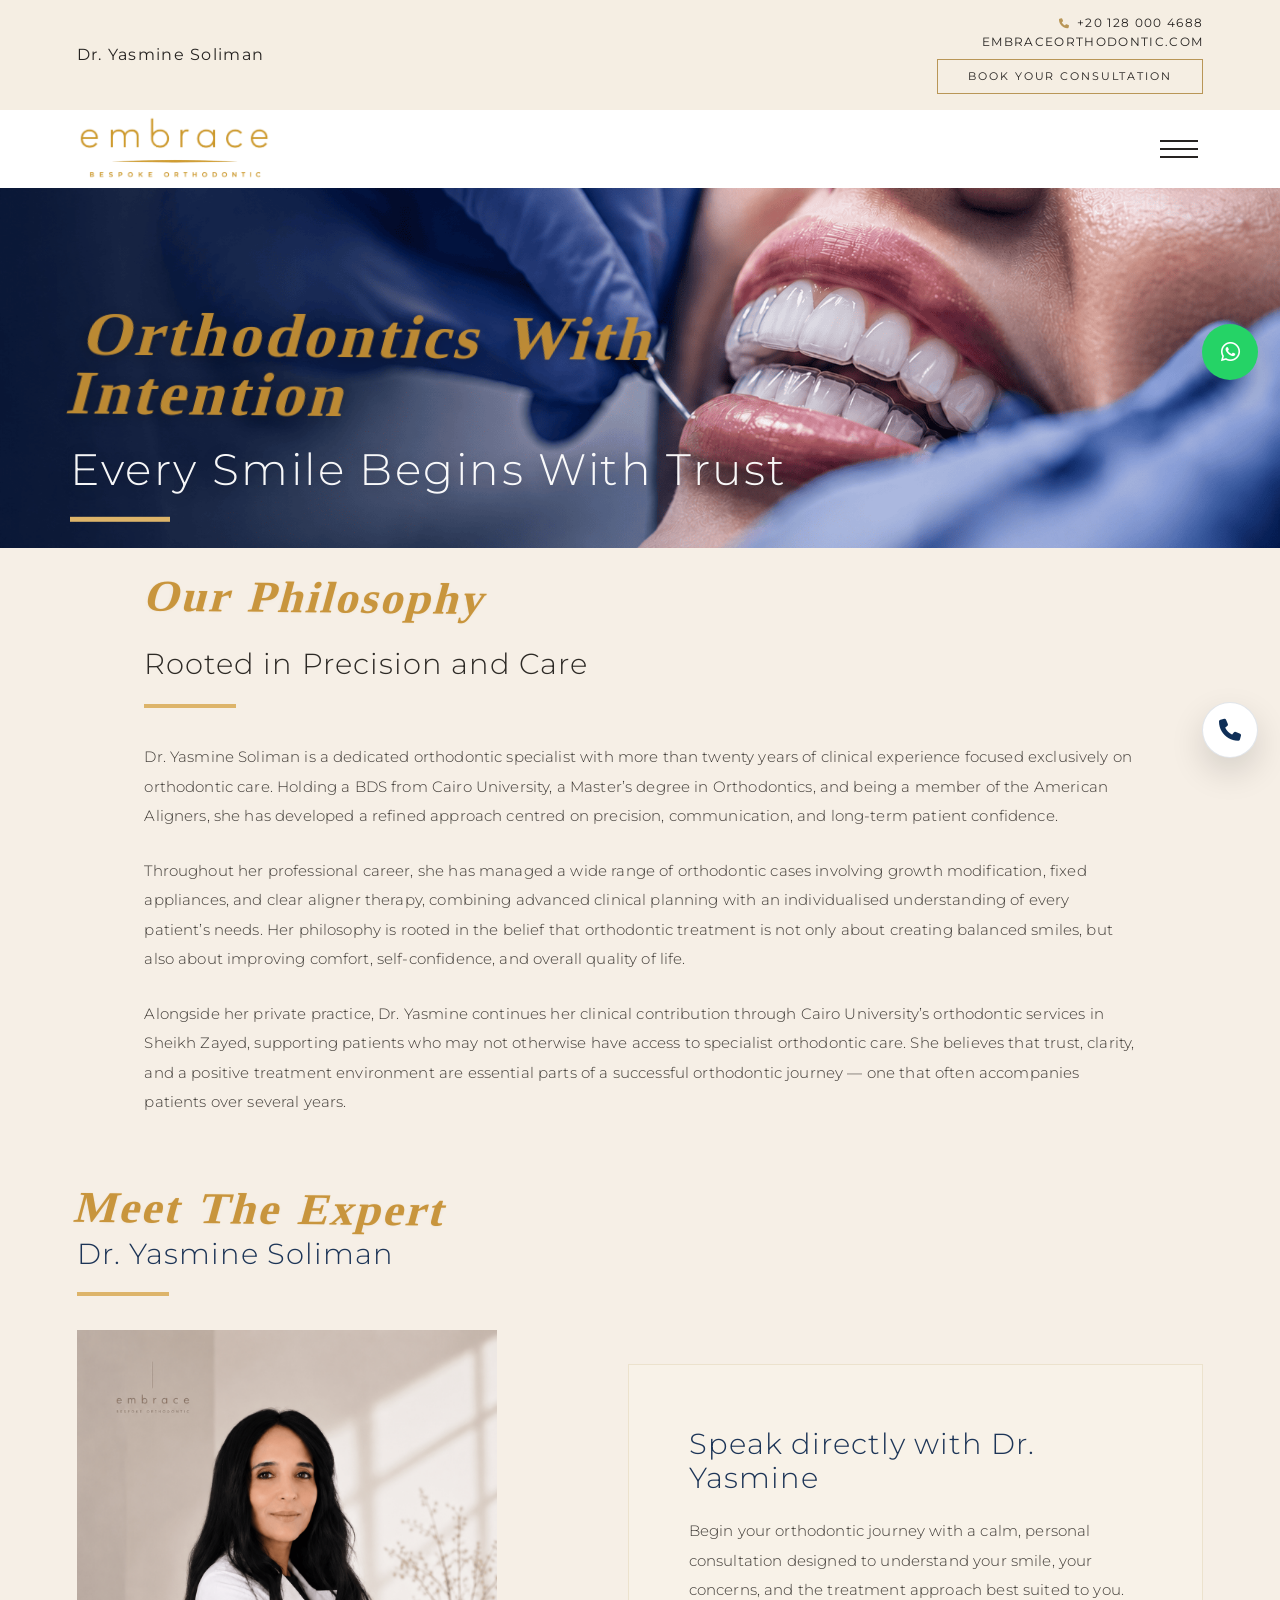
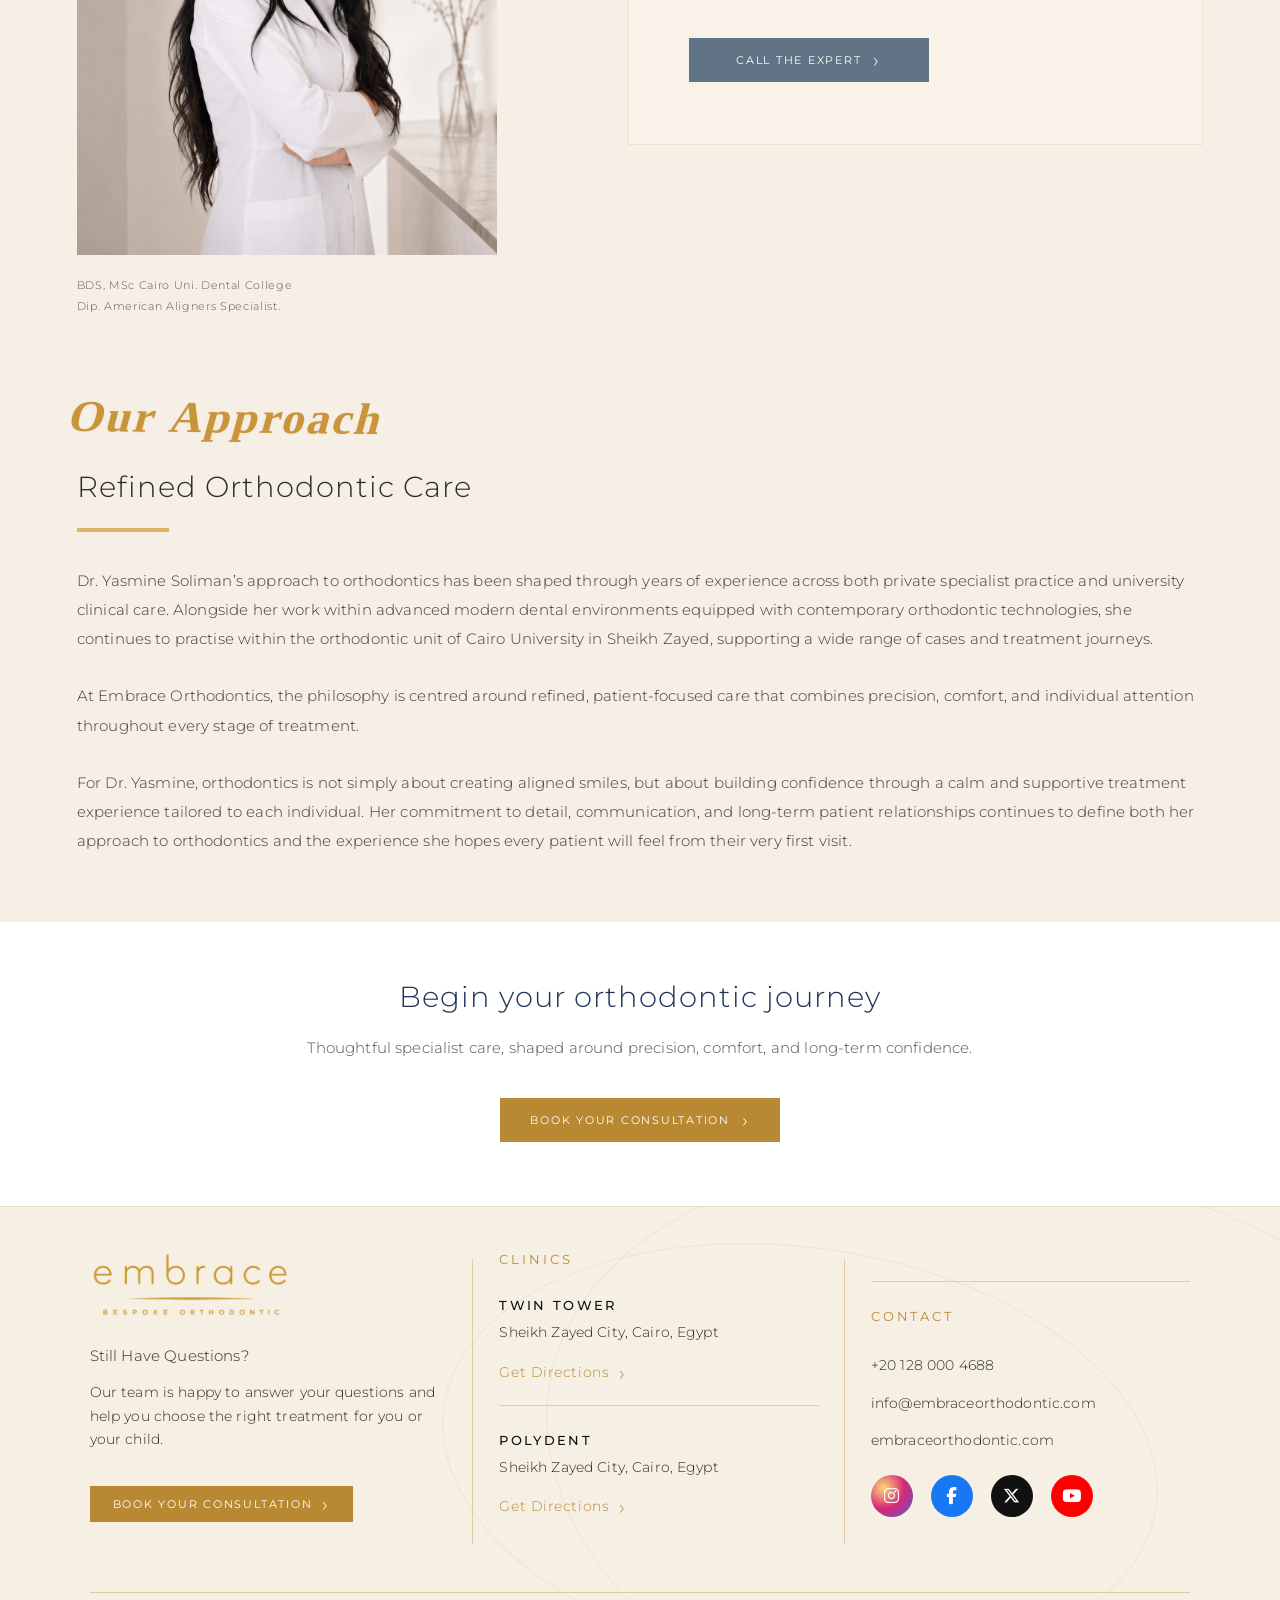
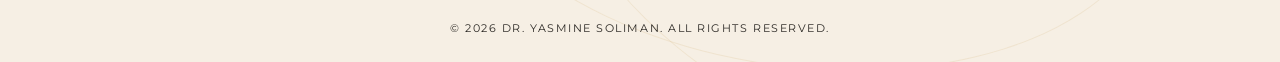
==== commit 64bda586: "Update about.html" ====
--- a/about.html
+++ b/about.html
@@ -44,7 +44,7 @@
 
   <link rel="stylesheet" href="style.css?v=146" />
 
-  <link rel="stylesheet" href="about.css?v=90" />
+  <link rel="stylesheet" href="about.css?v=92" />
 
   <!-- ================= SITE DATA ================= -->
 
--- a/about.css
+++ b/about.css
@@ -106,7 +106,7 @@
 
   overflow: hidden;
 
-  background-image: url('/dental-website-v3/about-hero.png');
+  background-image: url('about-hero.png');
 
   background-size: cover;
 
@@ -1110,6 +1110,12 @@
 
 }
 
+   .about-page .site-footer .footer-column:last-child::before {
+
+  display: none !important;
+
+}
+
    
 }
 
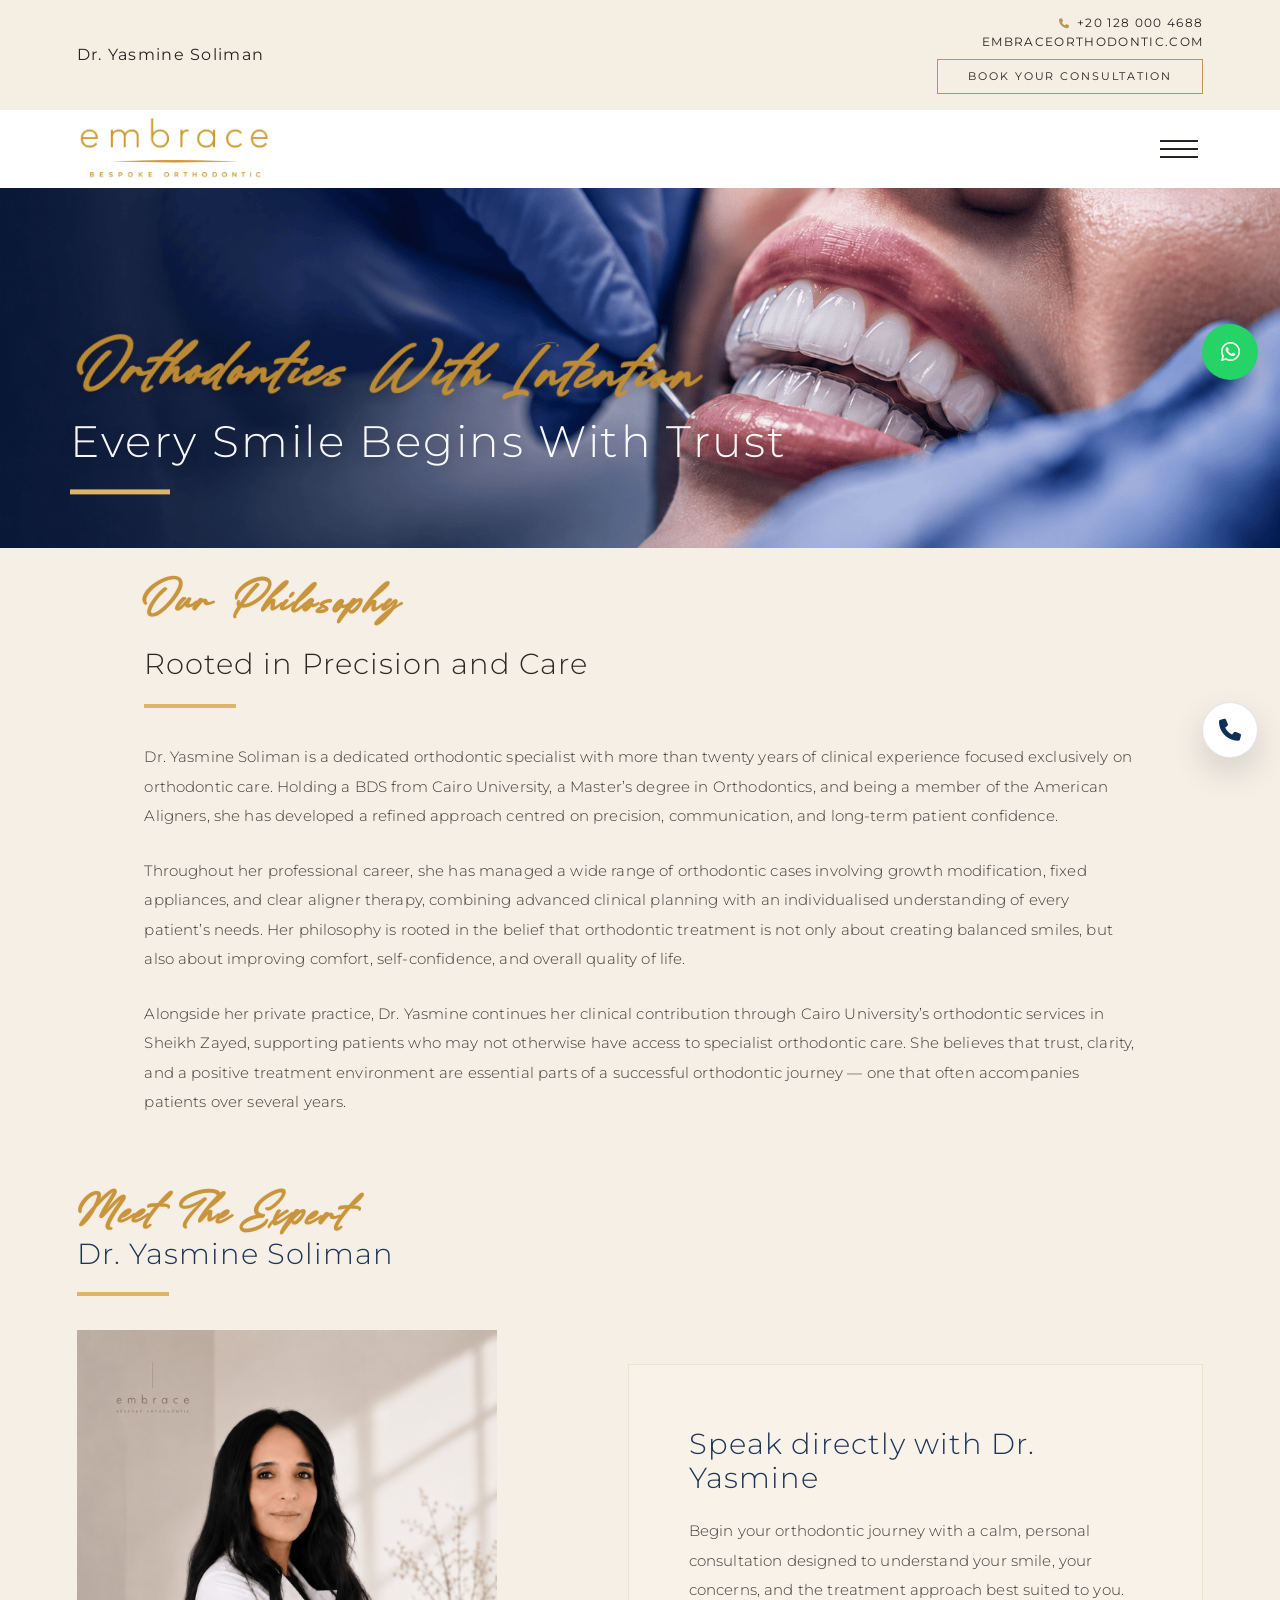
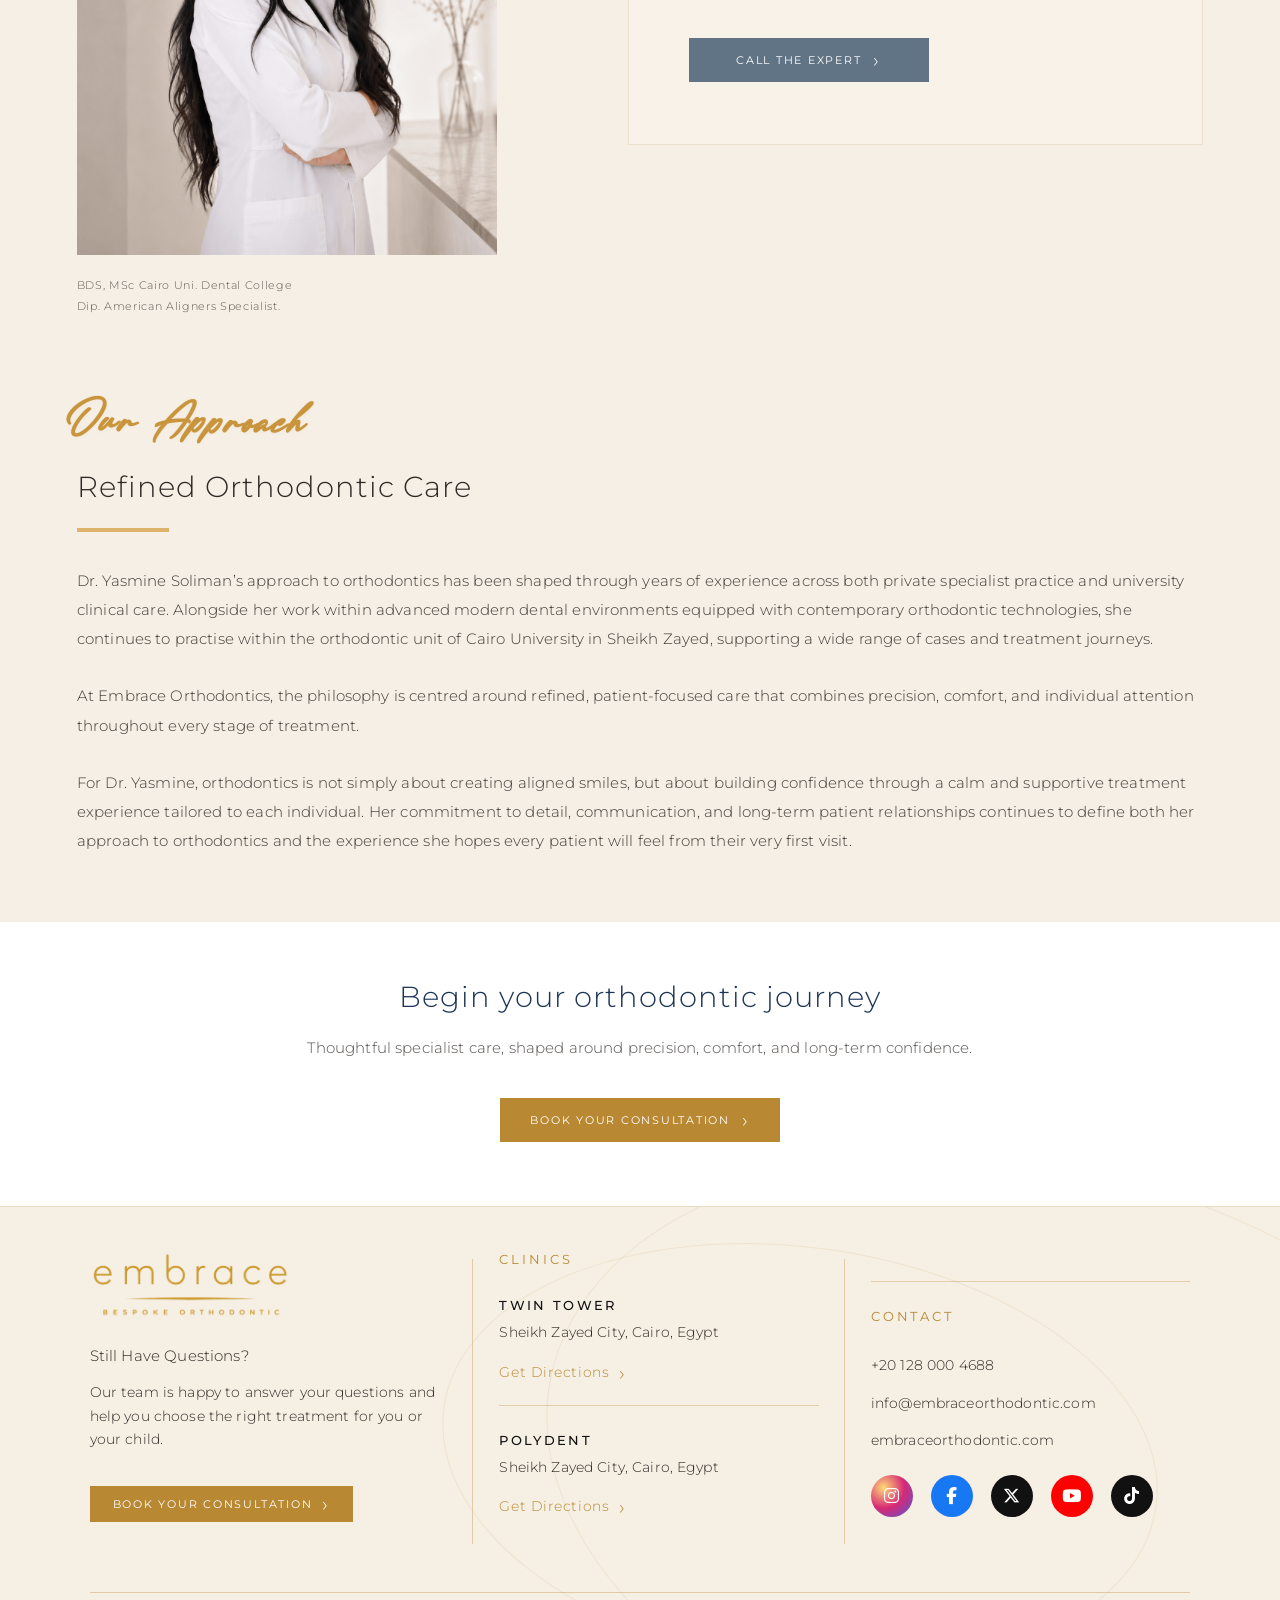
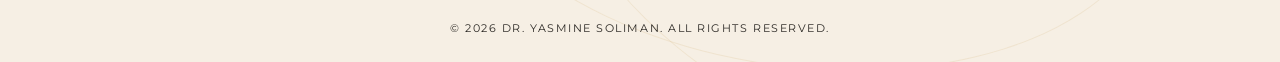
==== commit 10911214: "Update about.html" ====
--- a/about.html
+++ b/about.html
@@ -432,6 +432,8 @@
 
   <a href="https://www.youtube.com/" target="_blank" rel="noopener" class="icon youtube" aria-label="YouTube" data-site-youtube-link><i class="fab fa-youtube"></i></a>
 
+  <a href="https://www.tiktok.com/" target="_blank" rel="noopener" class="icon tiktok" aria-label="TikTok" data-site-tiktok-link><i class="fab fa-tiktok"></i></a>
+
 </div>
 
     </div>
--- a/style.css
+++ b/style.css
@@ -140,7 +140,7 @@
 
   font-family: 'FasthinScript';
 
-  src: url('/dental-website-v3/fasthin-script.otf') format('opentype');
+  src: url('fasthin-script.otf') format('opentype');
 
   font-weight: normal;
 
@@ -152,7 +152,7 @@
 
   font-family: 'PaintBrushScript';
 
-  src: url('/dental-website-v3/paint-brush-script.otf') format('opentype');
+  src: url('paint-brush-script.otf') format('opentype');
 
   font-weight: normal;
 
@@ -165,7 +165,7 @@
 
   font-family: 'RoyaltyFree';
 
-  src: url('/dental-website-v3/royalty-free.otf') format('opentype');
+  src: url('royalty-free.otf') format('opentype');
 
   font-weight: normal;
 
@@ -1087,7 +1087,7 @@
 
 .footer-logo img {
 
-  width: 330px;
+  width: 260px;
 
   max-width: 100%;
 
@@ -1413,6 +1413,12 @@
 
 }
 
+.icon.tiktok {
+
+  background: #111111;
+
+}
+
 /* ---------- 10E. FOOTER COPYRIGHT ---------- */
 
 .footer-bottom {
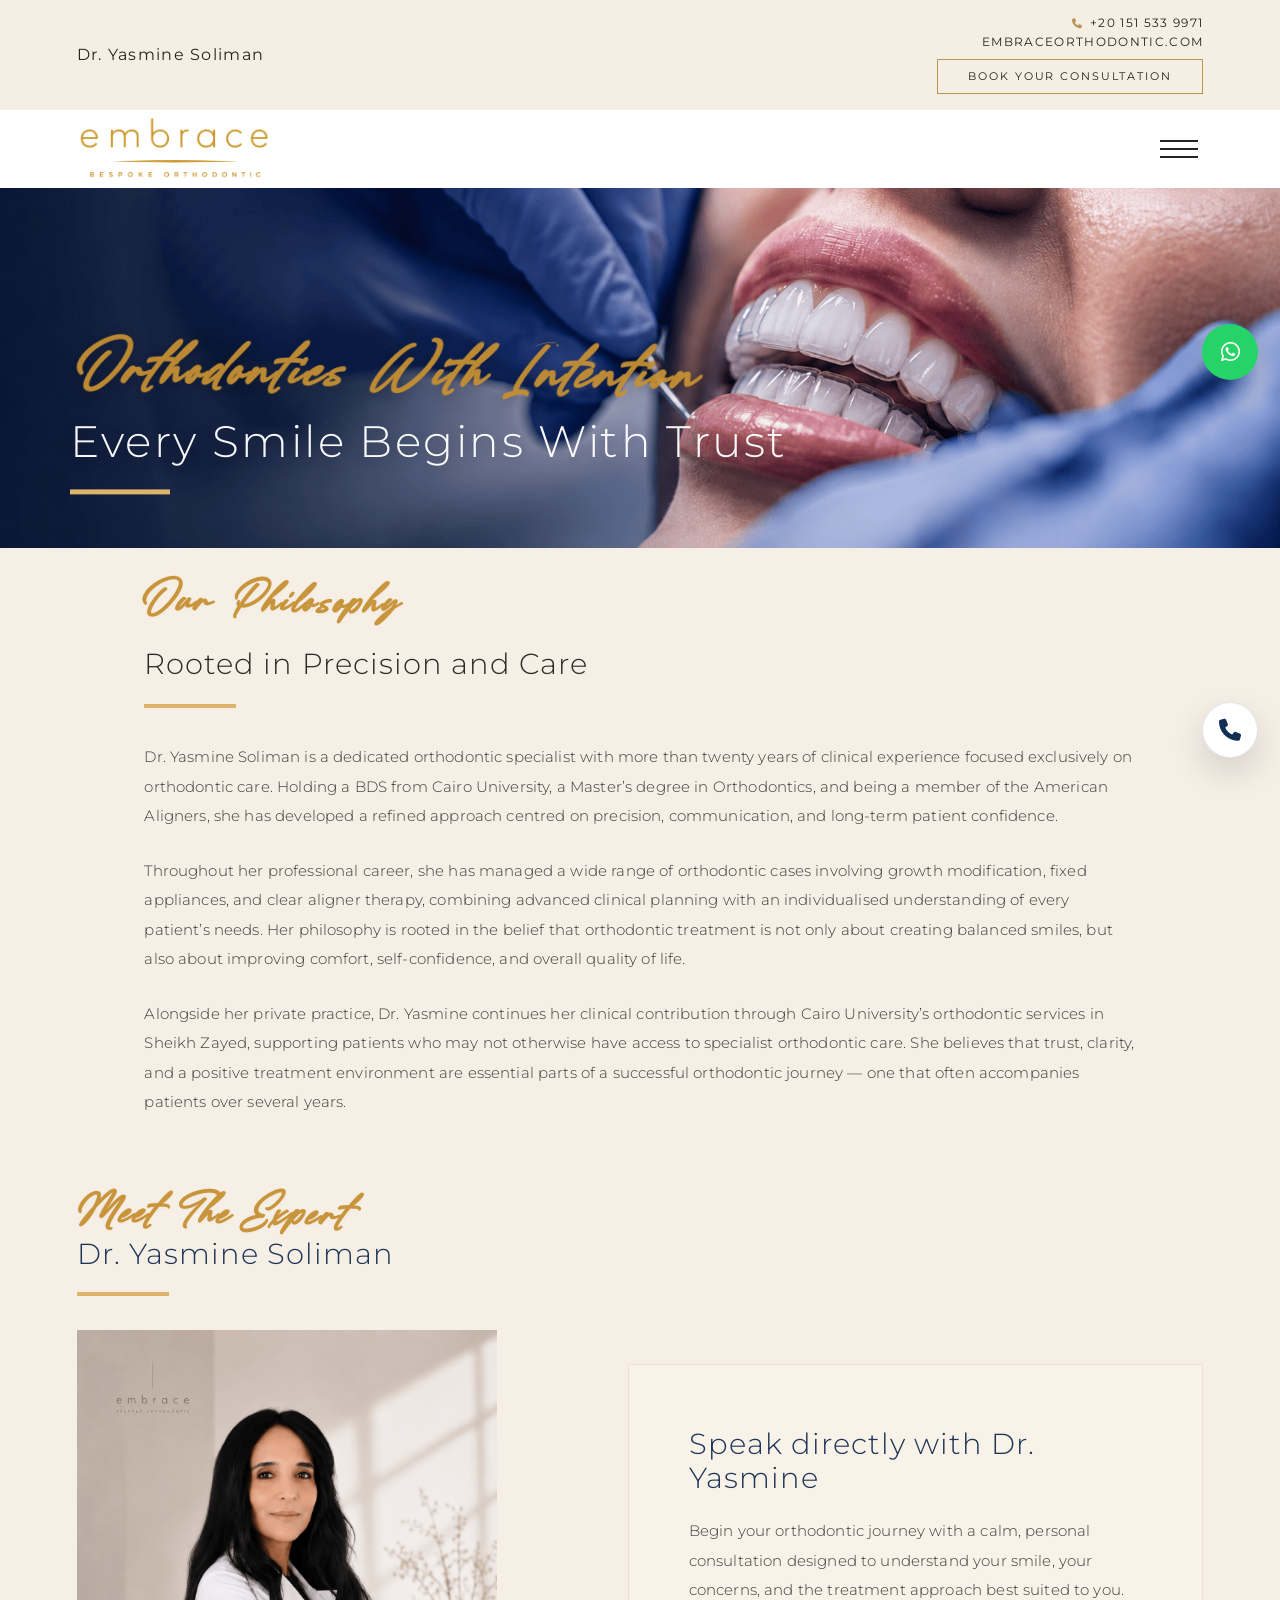
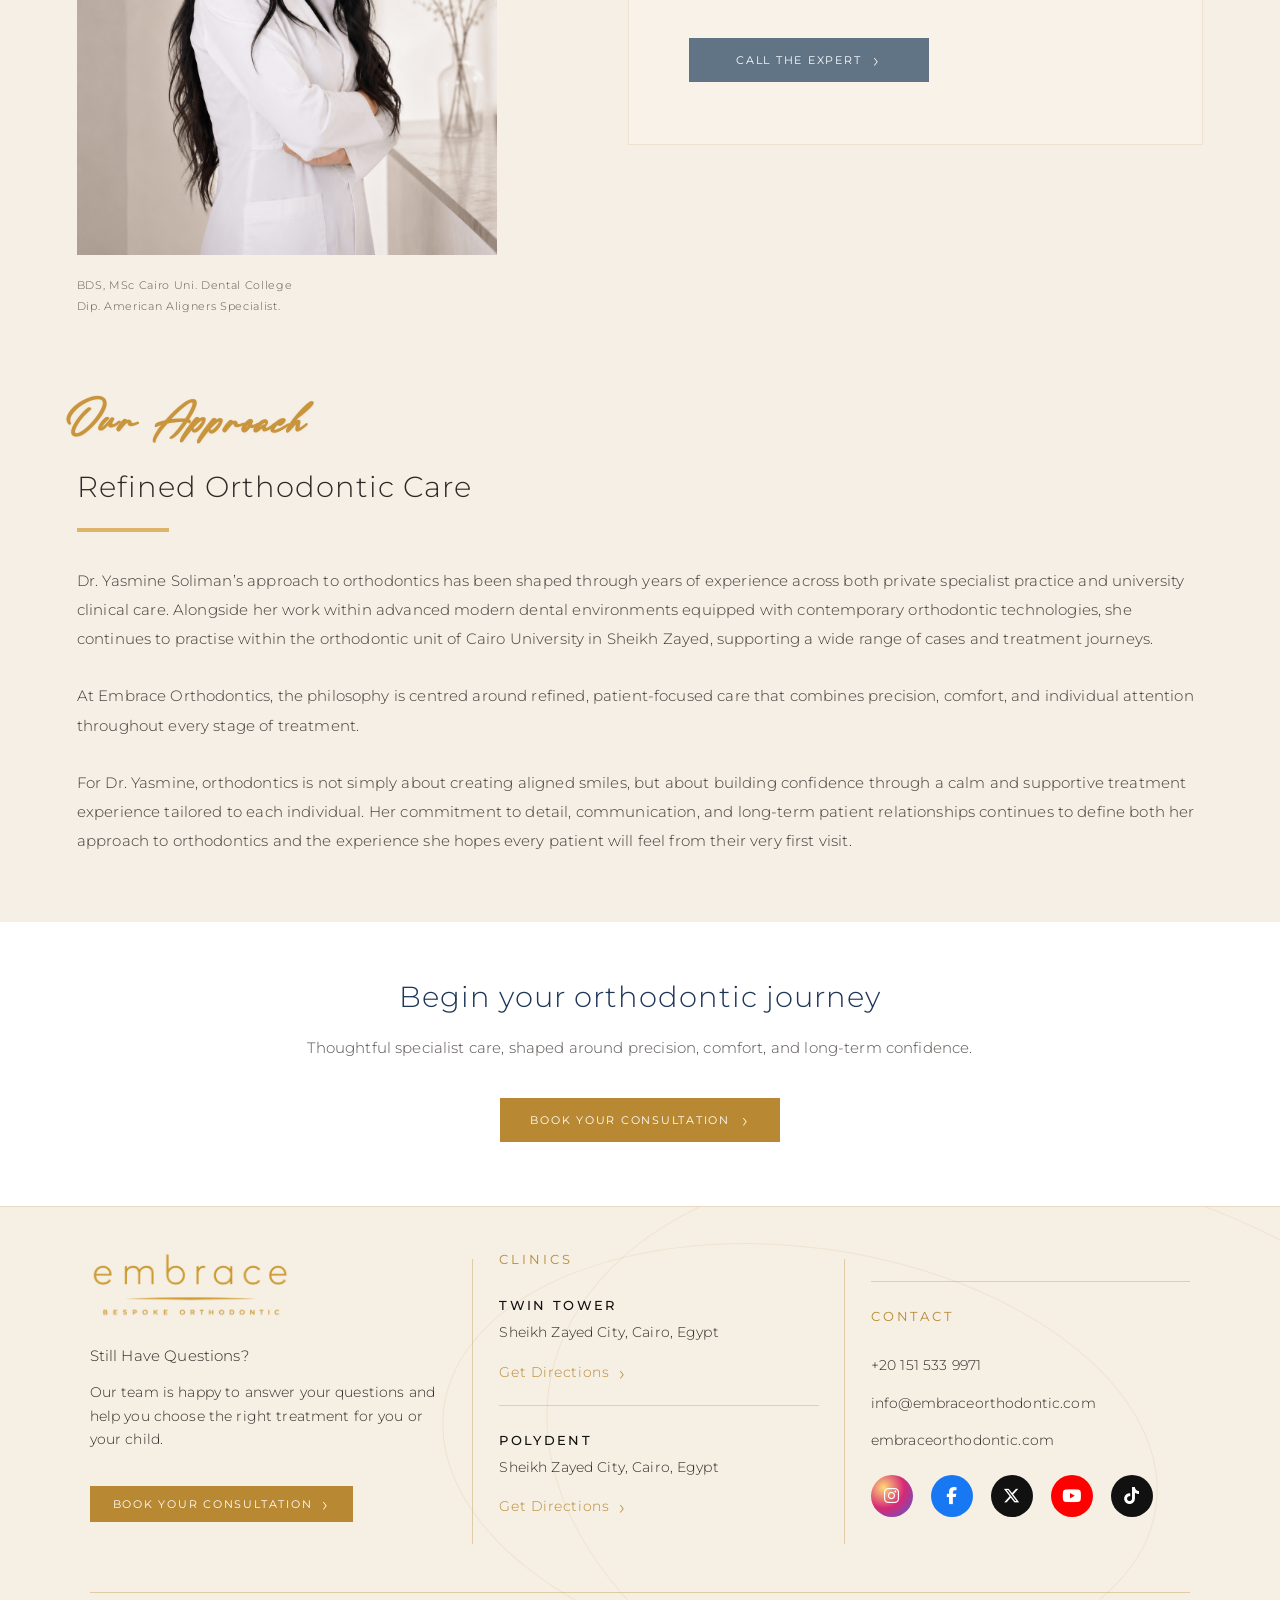
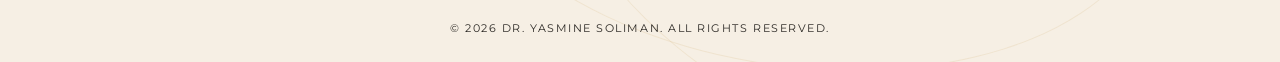
==== commit 07aee1d1: "Update about.html" ====
--- a/about.html
+++ b/about.html
@@ -48,7 +48,7 @@
 
   <!-- ================= SITE DATA ================= -->
 
-  <script src="site-data.js?v=13"></script>
+  <script src="site-data.js?v=14"></script>
 
   <!-- ================= GOOGLE FONTS ================= -->
 
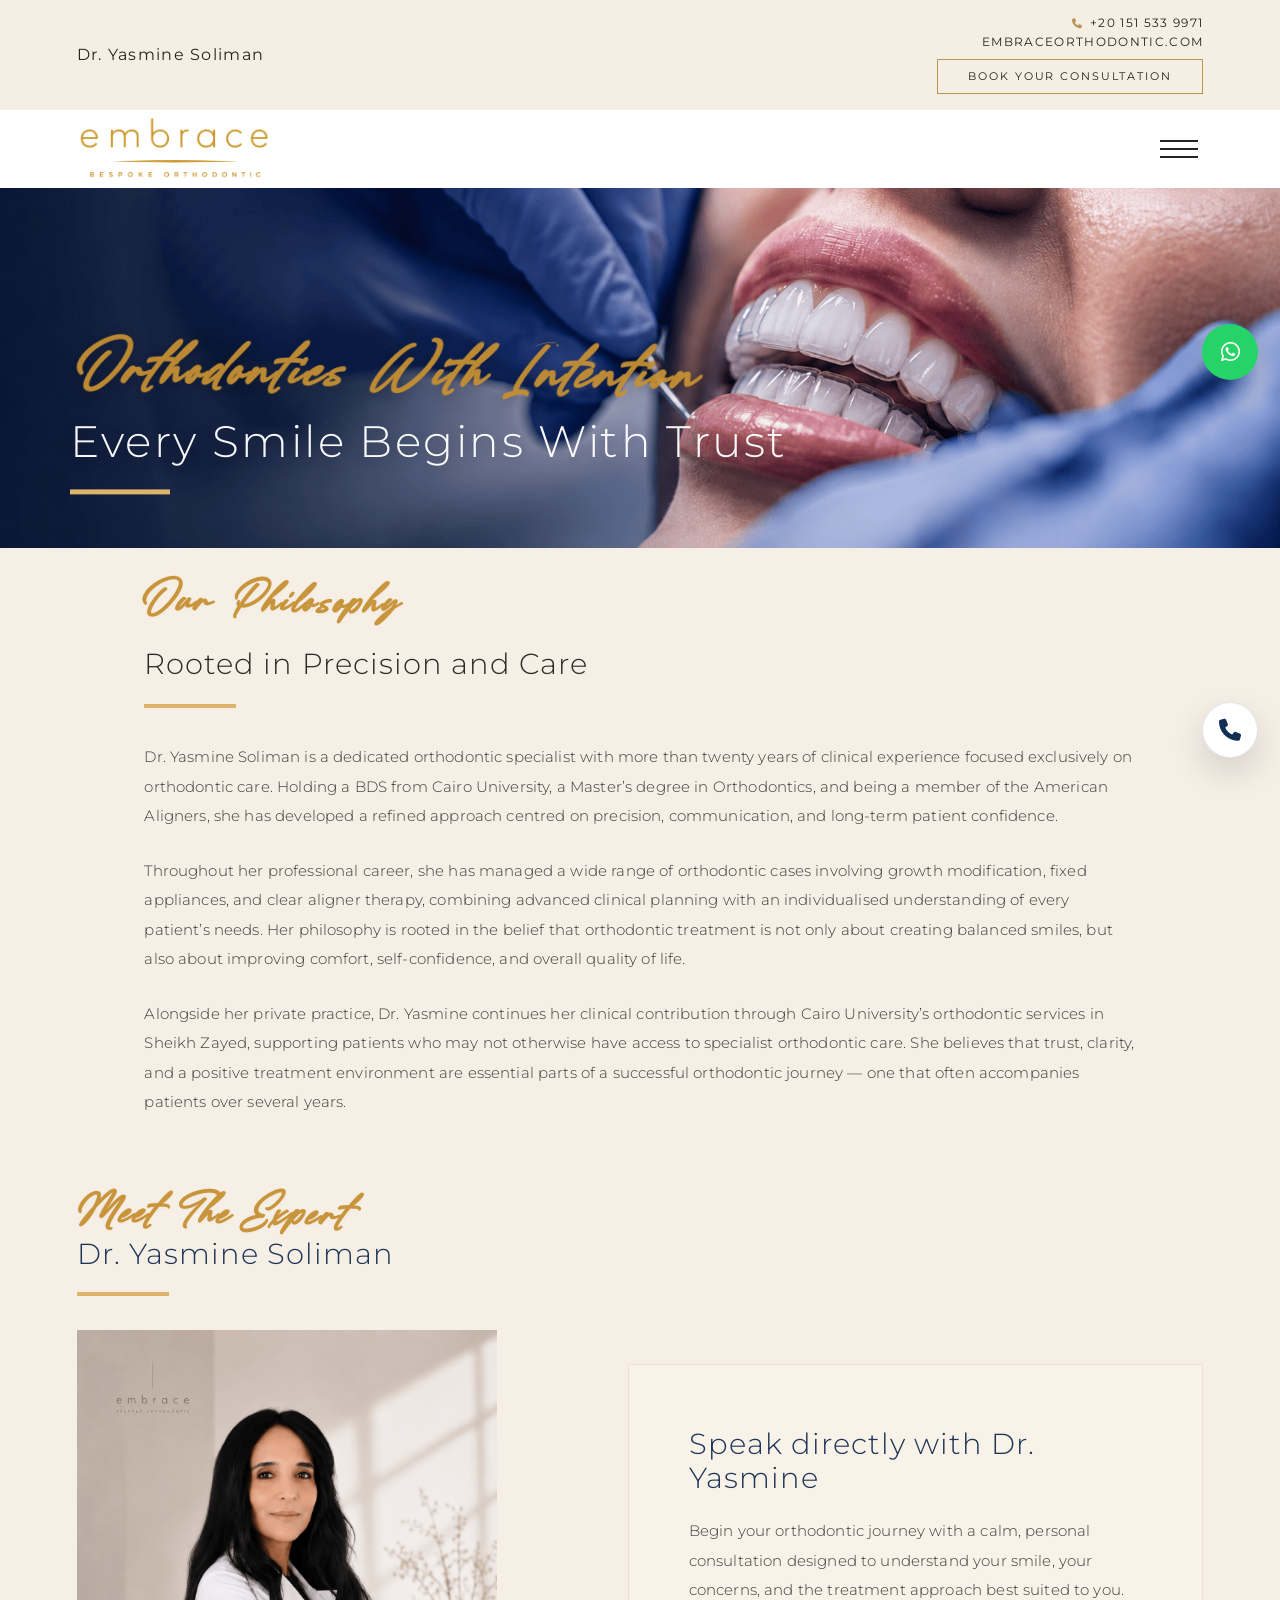
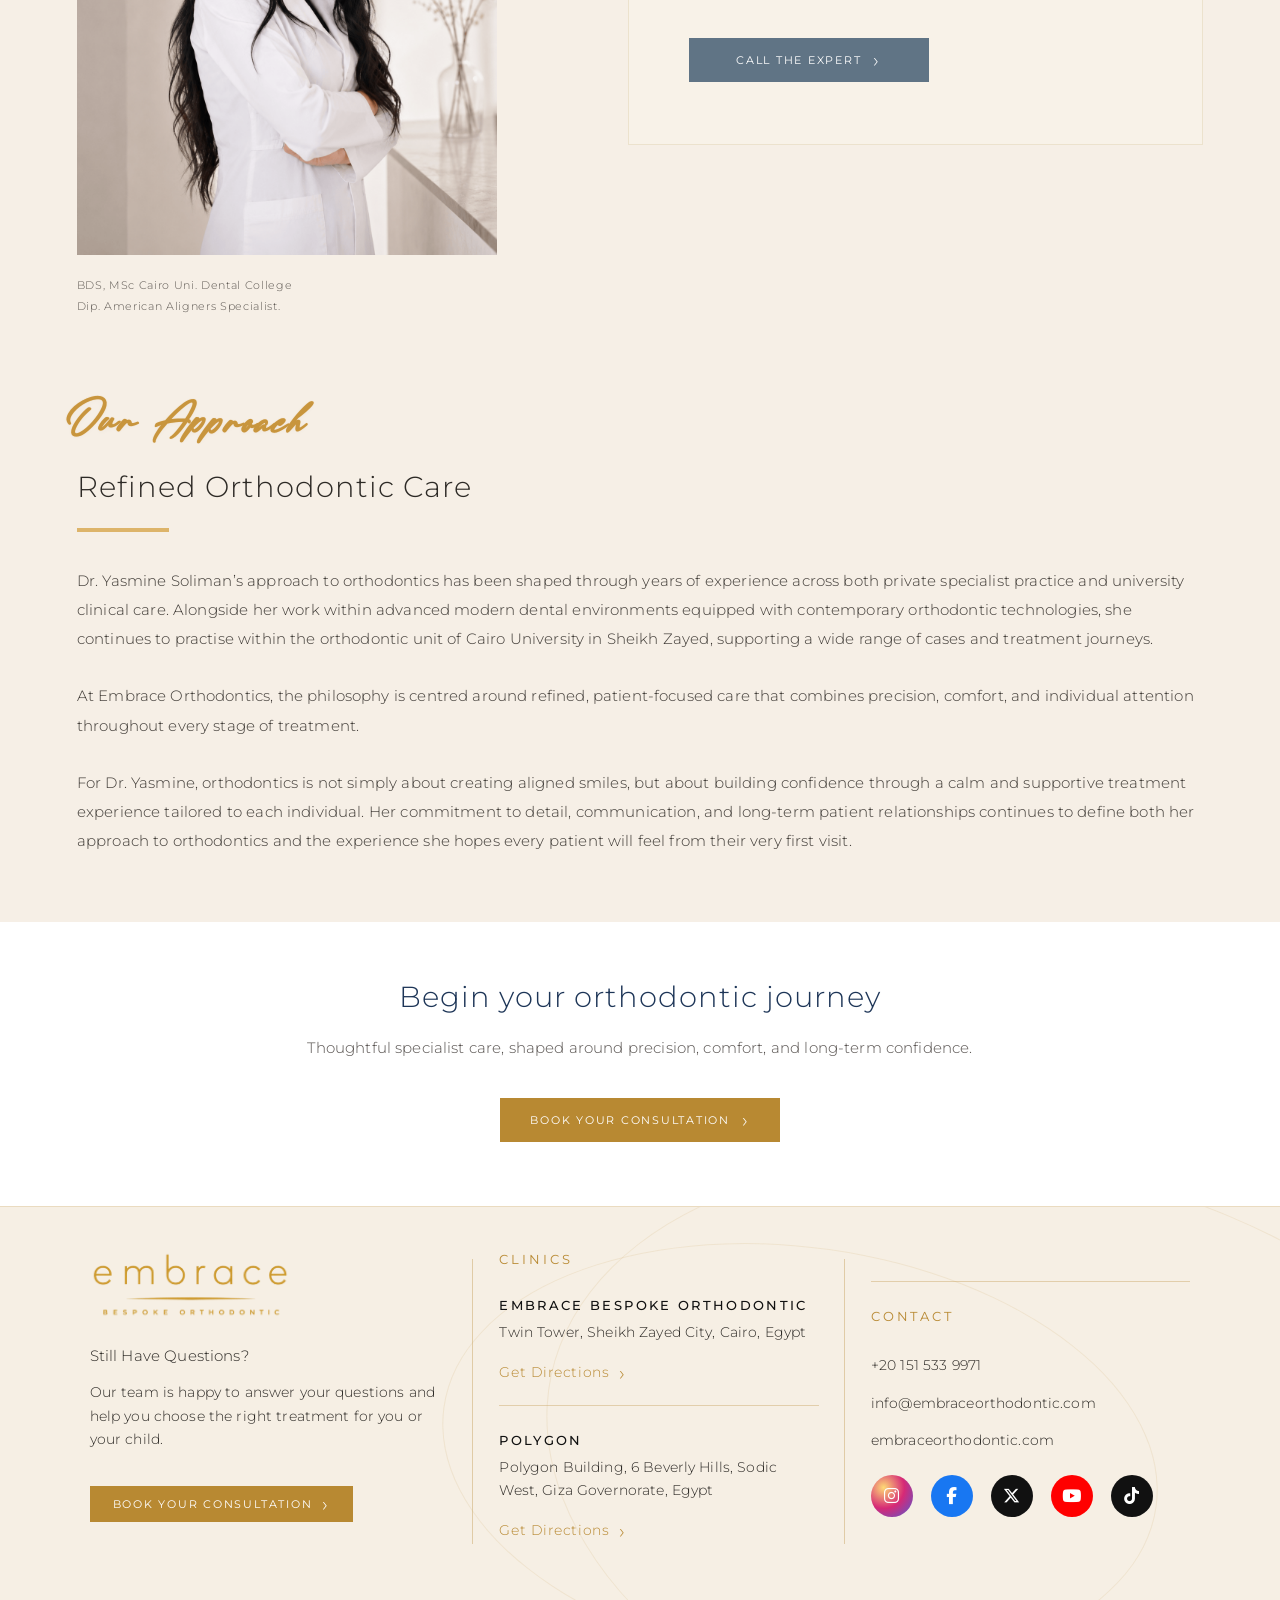
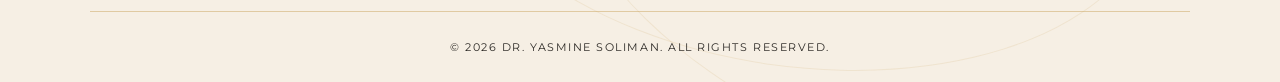
==== commit 286dc1d9: "Update about.html" ====
--- a/about.html
+++ b/about.html
@@ -72,15 +72,15 @@
 
   <div class="header-top">
 
-    <a href="index.html?v=3" class="header-doctor-name">Dr. Yasmine Soliman</a>
+    <a href="index.html?v=3" class="header-doctor-name" data-site-doctor-name>Dr. Yasmine Soliman</a>
 
     <div class="header-contact header-contact-stacked">
 
-      <a href="tel:+201280004688" class="header-phone-link" data-site-phone-link>
+      <a href="tel:+201515339971" class="header-phone-link" data-site-phone-link>
 
         <i class="fa-solid fa-phone"></i>
 
-        <span data-site-phone>+20 128 000 4688</span>
+        <span data-site-phone>+20 151 533 9971</span>
 
       </a>
 
@@ -152,7 +152,7 @@
 
         <strong>Contact</strong>
 
-        <p data-site-phone>+20 128 000 4688</p>
+        <p data-site-phone>+20 151 533 9971</p>
 
         <p data-site-email>info@embraceorthodontic.com</p>
 
@@ -164,9 +164,9 @@
 
         <strong>Clinics</strong>
 
-        <p data-site-address>Twin Tower, Sheikh Zayed City, Cairo, Egypt</p>
-
-        <p>Polydent, Sheikh Zayed City, Cairo, Egypt</p>
+        <p data-site-primary-address>Twin Tower, Sheikh Zayed City, Cairo, Egypt</p>
+
+        <p data-site-secondary-address>Polygon Building, 6 Beverly Hills, Sodic West, Giza Governorate, Egypt</p>
 
       </div>
 
@@ -176,13 +176,13 @@
 
 </div>
 
-<a href="https://wa.me/201280004688" class="floating-contact float-whatsapp" aria-label="WhatsApp" data-site-whatsapp-link>
+<a href="https://wa.me/201515339971" class="floating-contact float-whatsapp" aria-label="WhatsApp" data-site-whatsapp-link>
 
   <i class="fab fa-whatsapp"></i>
 
 </a>
 
-<a href="tel:+201280004688" class="floating-contact float-call" aria-label="Call" data-site-phone-link>
+<a href="tel:+201515339971" class="floating-contact float-call" aria-label="Call" data-site-phone-link>
 
   <i class="fa-solid fa-phone"></i>
 
@@ -368,9 +368,9 @@
 
   <div class="footer-clinic">
 
-    <strong>Twin Tower</strong>
-
-    <p>Sheikh Zayed City, Cairo, Egypt</p>
+    <strong data-site-primary-clinic-name>Twin Tower</strong>
+
+    <p data-site-primary-clinic-address>Sheikh Zayed City, Cairo, Egypt</p>
 
     <a href="https://www.google.com/maps?q=Twin+Towers+Sheikh+Zayed+Cairo"
 
@@ -390,9 +390,9 @@
 
   <div class="footer-clinic">
 
-    <strong>Polydent</strong>
-
-    <p>Sheikh Zayed City, Cairo, Egypt</p>
+    <strong data-site-secondary-clinic-name>Polygon</strong>
+
+    <p data-site-secondary-clinic-address>Polygon Building, 6 Beverly Hills, Sodic West, Giza Governorate, Egypt</p>
 
     <a href="https://maps.app.goo.gl/KwoF2sYUzkKgD4gw7?g_st=ic"
 
@@ -416,7 +416,7 @@
 
       <h3>Contact</h3>
 
-      <p data-site-phone>+20 128 000 4688</p>
+      <p data-site-phone>+20 151 533 9971</p>
 
       <p data-site-email>info@embraceorthodontic.com</p>
 
@@ -426,7 +426,7 @@
 
   <a href="https://www.instagram.com/" target="_blank" rel="noopener" class="icon instagram" aria-label="Instagram" data-site-instagram-link><i class="fab fa-instagram"></i></a>
 
-  <a href="https://www.facebook.com/" target="_blank" rel="noopener" class="icon facebook" aria-label="Facebook" data-site-facebook-link><i class="fab fa-facebook-f"></i></a>
+  <a href="https://www.facebook.com/EmbraceOrthodontic" target="_blank" rel="noopener" class="icon facebook" aria-label="Facebook" data-site-facebook-link><i class="fab fa-facebook-f"></i></a>
 
   <a href="https://x.com/" target="_blank" rel="noopener" class="icon twitter" aria-label="X" data-site-x-link><i class="fab fa-x-twitter"></i></a>
 
@@ -442,7 +442,7 @@
 
   <div class="footer-bottom">
 
-    <span data-site-footer>© 2026 Embrace Bespoke Orthodontic. All rights reserved.</span>
+    <span data-site-footer>© 2026 EMBRACE ORTHODONTIC. ALL RIGHTS RESERVED.</span>
 
   </div>
 
@@ -504,6 +504,48 @@
 
   if (typeof SITE_DATA === "undefined") return;
 
+  function getClinicName(location) {
+
+    if (!location) return "";
+
+    return location.clinicName || location.name || "";
+
+  }
+
+  function getClinicAddress(location) {
+
+    if (!location) return "";
+
+    const clinicName = getClinicName(location).trim().toLowerCase();
+
+    const addressParts = [
+
+      location.addressLine1,
+
+      location.addressLine2,
+
+      location.city,
+
+      location.country
+
+    ].filter(function (part) {
+
+      if (!part) return false;
+
+      return part.trim().toLowerCase() !== clinicName;
+
+    });
+
+    return addressParts.join(", ") || location.fullAddress || "";
+
+  }
+
+  document.querySelectorAll("[data-site-doctor-name]").forEach(function (el) {
+
+    el.textContent = SITE_DATA.brand.doctorName;
+
+  });
+
   document.querySelectorAll("[data-site-email]").forEach(function (el) {
 
     el.textContent = SITE_DATA.contact.email;
@@ -524,7 +566,7 @@
 
   document.querySelectorAll("[data-site-phone-link]").forEach(function (el) {
 
-    el.href = "tel:" + SITE_DATA.contact.phoneRaw;
+    el.href = SITE_DATA.contact.phoneHref || "tel:" + SITE_DATA.contact.phoneRaw;
 
   });
 
@@ -534,64 +576,106 @@
 
   });
 
+  document.querySelectorAll("[data-site-primary-address]").forEach(function (el) {
+
+    el.textContent = SITE_DATA.locations.primary.fullAddress;
+
+  });
+
+  document.querySelectorAll("[data-site-secondary-address]").forEach(function (el) {
+
+    el.textContent = SITE_DATA.locations.secondary.fullAddress;
+
+  });
+
+  document.querySelectorAll("[data-site-primary-clinic-name]").forEach(function (el) {
+
+    el.textContent = getClinicName(SITE_DATA.locations.primary);
+
+  });
+
+  document.querySelectorAll("[data-site-secondary-clinic-name]").forEach(function (el) {
+
+    el.textContent = getClinicName(SITE_DATA.locations.secondary);
+
+  });
+
+  document.querySelectorAll("[data-site-primary-clinic-address]").forEach(function (el) {
+
+    el.textContent = getClinicAddress(SITE_DATA.locations.primary);
+
+  });
+
+  document.querySelectorAll("[data-site-secondary-clinic-address]").forEach(function (el) {
+
+    el.textContent = getClinicAddress(SITE_DATA.locations.secondary);
+
+  });
+
   document.querySelectorAll("[data-site-instagram-link]").forEach(function (el) {
 
-  el.href = SITE_DATA.social.instagram;
+    el.href = SITE_DATA.social.instagram;
+
+  });
+
+  document.querySelectorAll("[data-site-facebook-link]").forEach(function (el) {
+
+    el.href = SITE_DATA.social.facebook;
+
+  });
+
+  document.querySelectorAll("[data-site-x-link]").forEach(function (el) {
+
+    el.href = SITE_DATA.social.x || SITE_DATA.social.twitter;
+
+  });
+
+  document.querySelectorAll("[data-site-youtube-link]").forEach(function (el) {
+
+    el.href = SITE_DATA.social.youtube;
+
+  });
+
+  document.querySelectorAll("[data-site-tiktok-link]").forEach(function (el) {
+
+    el.href = SITE_DATA.social.tiktok;
+
+  });
+
+  document.querySelectorAll("[data-site-primary-map-link]").forEach(function (el) {
+
+    el.href = SITE_DATA.locations.primary.googleMapsUrl;
+
+    el.target = "_blank";
+
+    el.rel = "noopener";
+
+  });
+
+  document.querySelectorAll("[data-site-secondary-map-link]").forEach(function (el) {
+
+    el.href = SITE_DATA.locations.secondary.googleMapsUrl;
+
+    el.target = "_blank";
+
+    el.rel = "noopener";
+
+  });
+
+  document.querySelectorAll("[data-site-domain]").forEach(function (el) {
+
+    el.textContent = SITE_DATA.website.domain;
+
+  });
+
+  document.querySelectorAll("[data-site-footer]").forEach(function (el) {
+
+    el.textContent = SITE_DATA.footer.copyrightText;
+
+  });
 
 });
 
-document.querySelectorAll("[data-site-facebook-link]").forEach(function (el) {
-
-  el.href = SITE_DATA.social.facebook;
-
-});
-
-document.querySelectorAll("[data-site-x-link]").forEach(function (el) {
-
-  el.href = SITE_DATA.social.x || SITE_DATA.social.twitter;
-
-});
-
-document.querySelectorAll("[data-site-youtube-link]").forEach(function (el) {
-
-  el.href = SITE_DATA.social.youtube;
-
-});
-
-  document.querySelectorAll("[data-site-primary-map-link]").forEach(function (el) {
-
-  el.href = SITE_DATA.locations.primary.googleMapsUrl;
-
-  el.target = "_blank";
-
-  el.rel = "noopener";
-
-});
-
-document.querySelectorAll("[data-site-secondary-map-link]").forEach(function (el) {
-
-  el.href = SITE_DATA.locations.secondary.googleMapsUrl;
-
-  el.target = "_blank";
-
-  el.rel = "noopener";
-
-});
-
-  document.querySelectorAll("[data-site-domain]").forEach(function (el) {
-
-    el.textContent = SITE_DATA.website.domain;
-
-  });
-
-  document.querySelectorAll("[data-site-footer]").forEach(function (el) {
-
-    el.textContent = SITE_DATA.footer.copyrightText;
-
-  });
-
-});
-
 </script>
 
 </body>
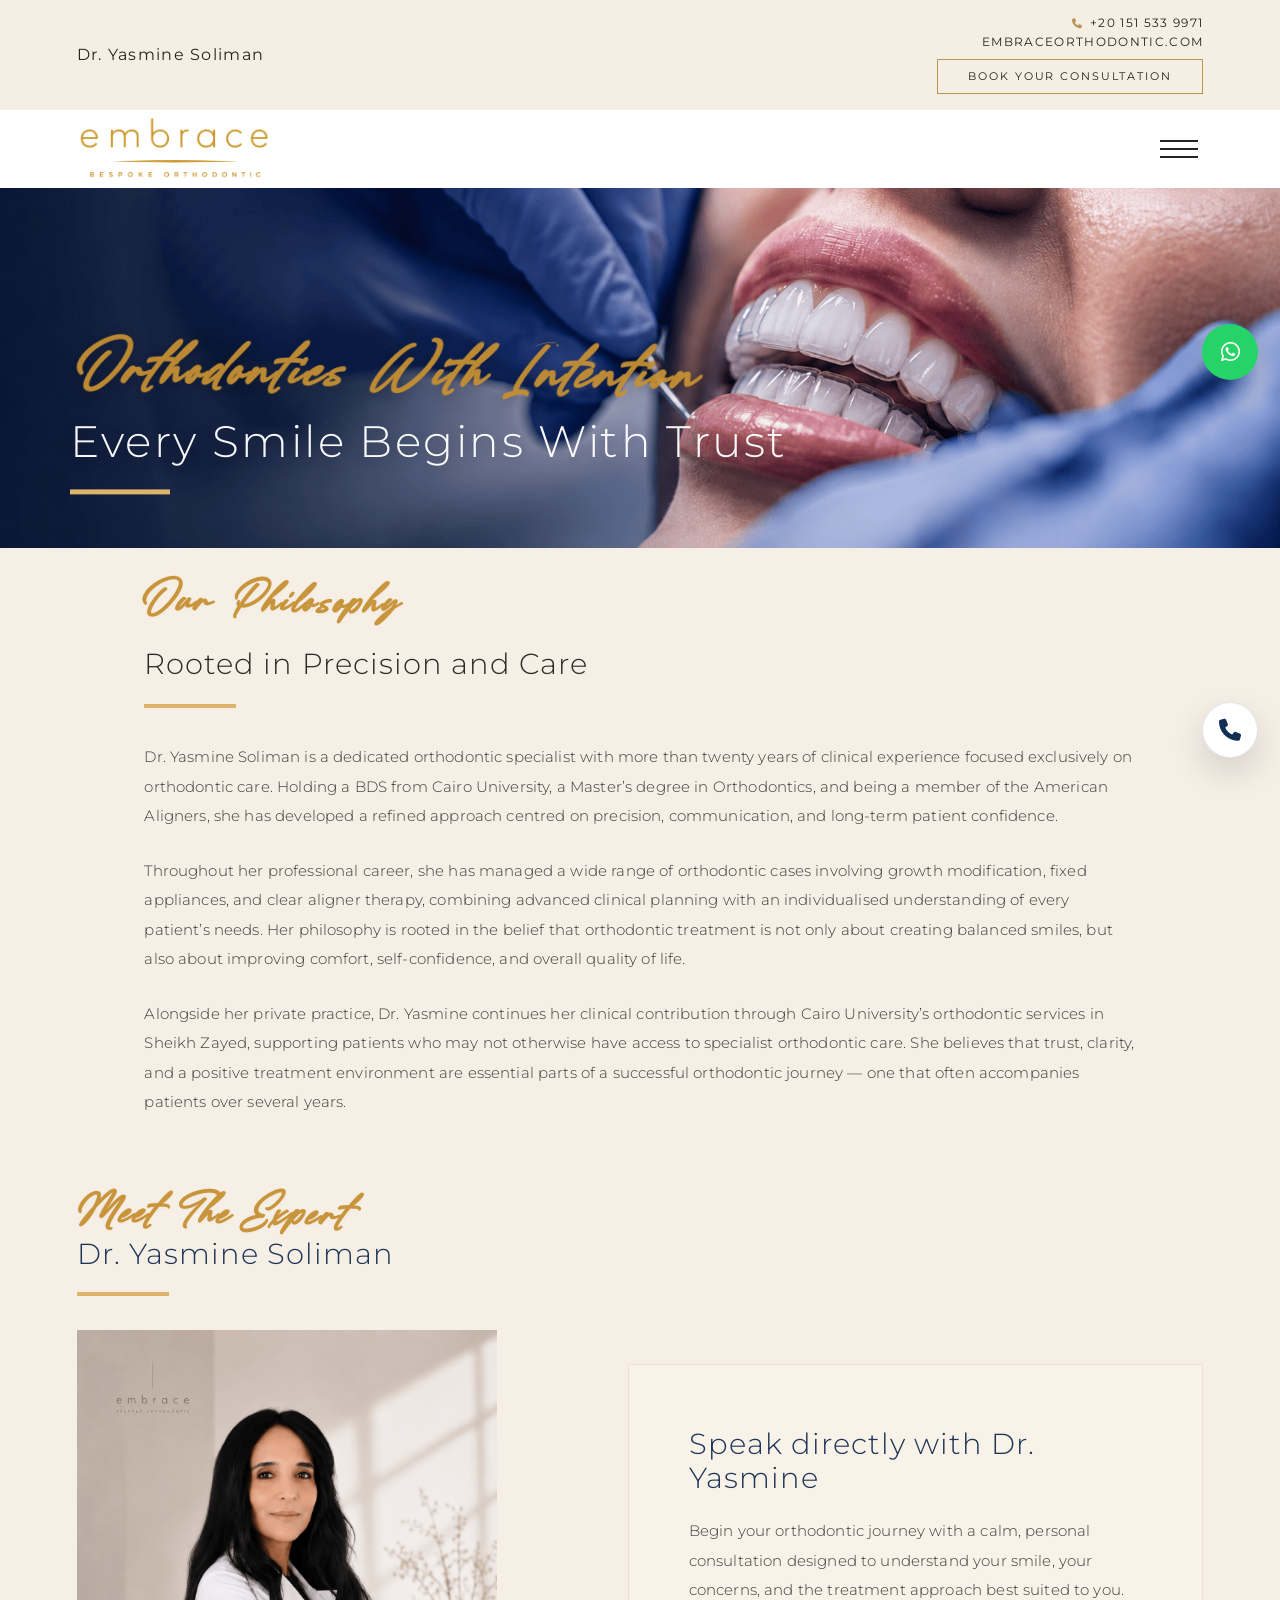
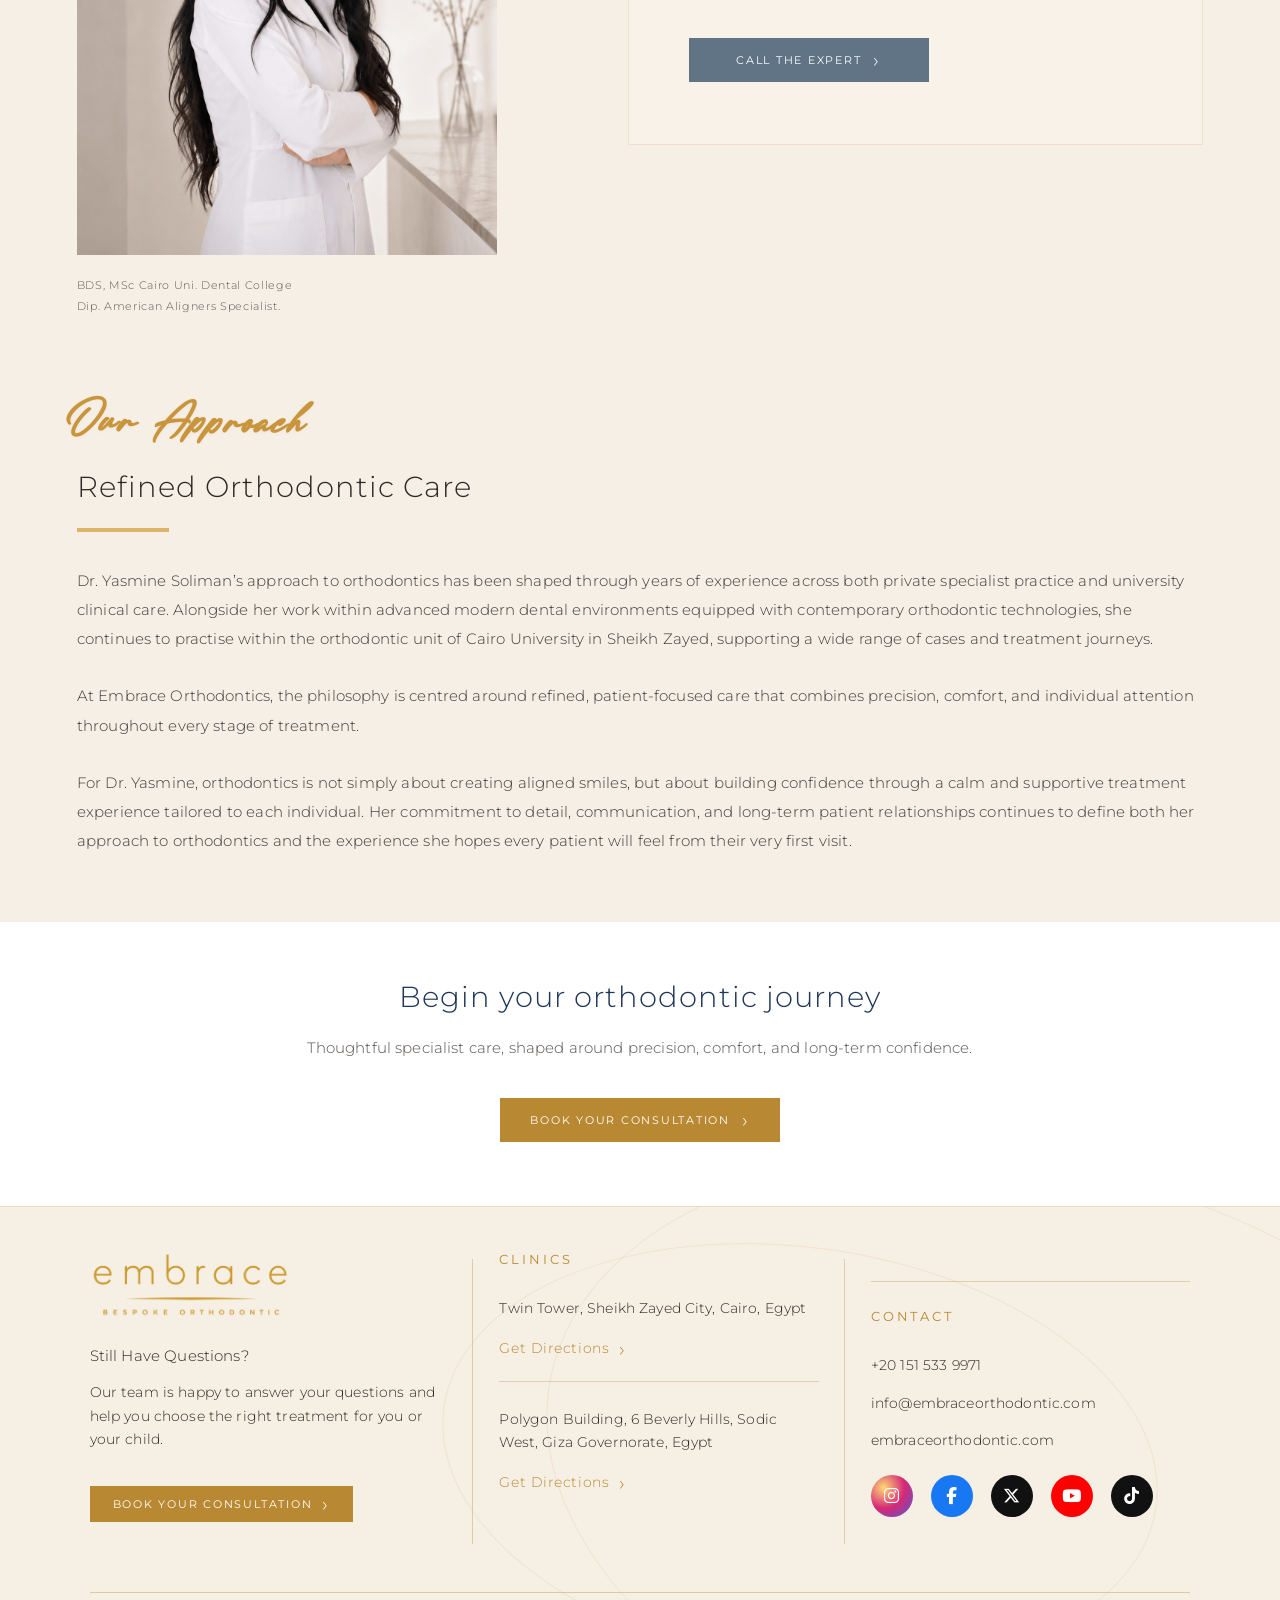
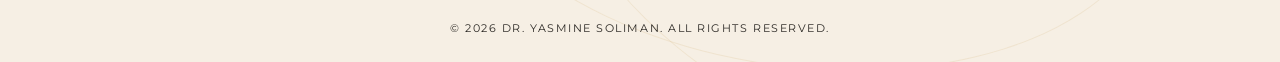
==== commit e859cc42: "Update about.html" ====
--- a/about.html
+++ b/about.html
@@ -48,7 +48,7 @@
 
   <!-- ================= SITE DATA ================= -->
 
-  <script src="site-data.js?v=14"></script>
+  <script src="site-data.js?v=15"></script>
 
   <!-- ================= GOOGLE FONTS ================= -->
 
@@ -368,9 +368,7 @@
 
   <div class="footer-clinic">
 
-    <strong data-site-primary-clinic-name>Twin Tower</strong>
-
-    <p data-site-primary-clinic-address>Sheikh Zayed City, Cairo, Egypt</p>
+    <p data-site-primary-address>Twin Tower, Sheikh Zayed City, Cairo, Egypt</p>
 
     <a href="https://www.google.com/maps?q=Twin+Towers+Sheikh+Zayed+Cairo"
 
@@ -390,9 +388,7 @@
 
   <div class="footer-clinic">
 
-    <strong data-site-secondary-clinic-name>Polygon</strong>
-
-    <p data-site-secondary-clinic-address>Polygon Building, 6 Beverly Hills, Sodic West, Giza Governorate, Egypt</p>
+    <p data-site-secondary-address>Polygon Building, 6 Beverly Hills, Sodic West, Giza Governorate, Egypt</p>
 
     <a href="https://maps.app.goo.gl/KwoF2sYUzkKgD4gw7?g_st=ic"
 
@@ -411,7 +407,6 @@
   </div>
 
 </div>
-
     <div class="footer-column">
 
       <h3>Contact</h3>
